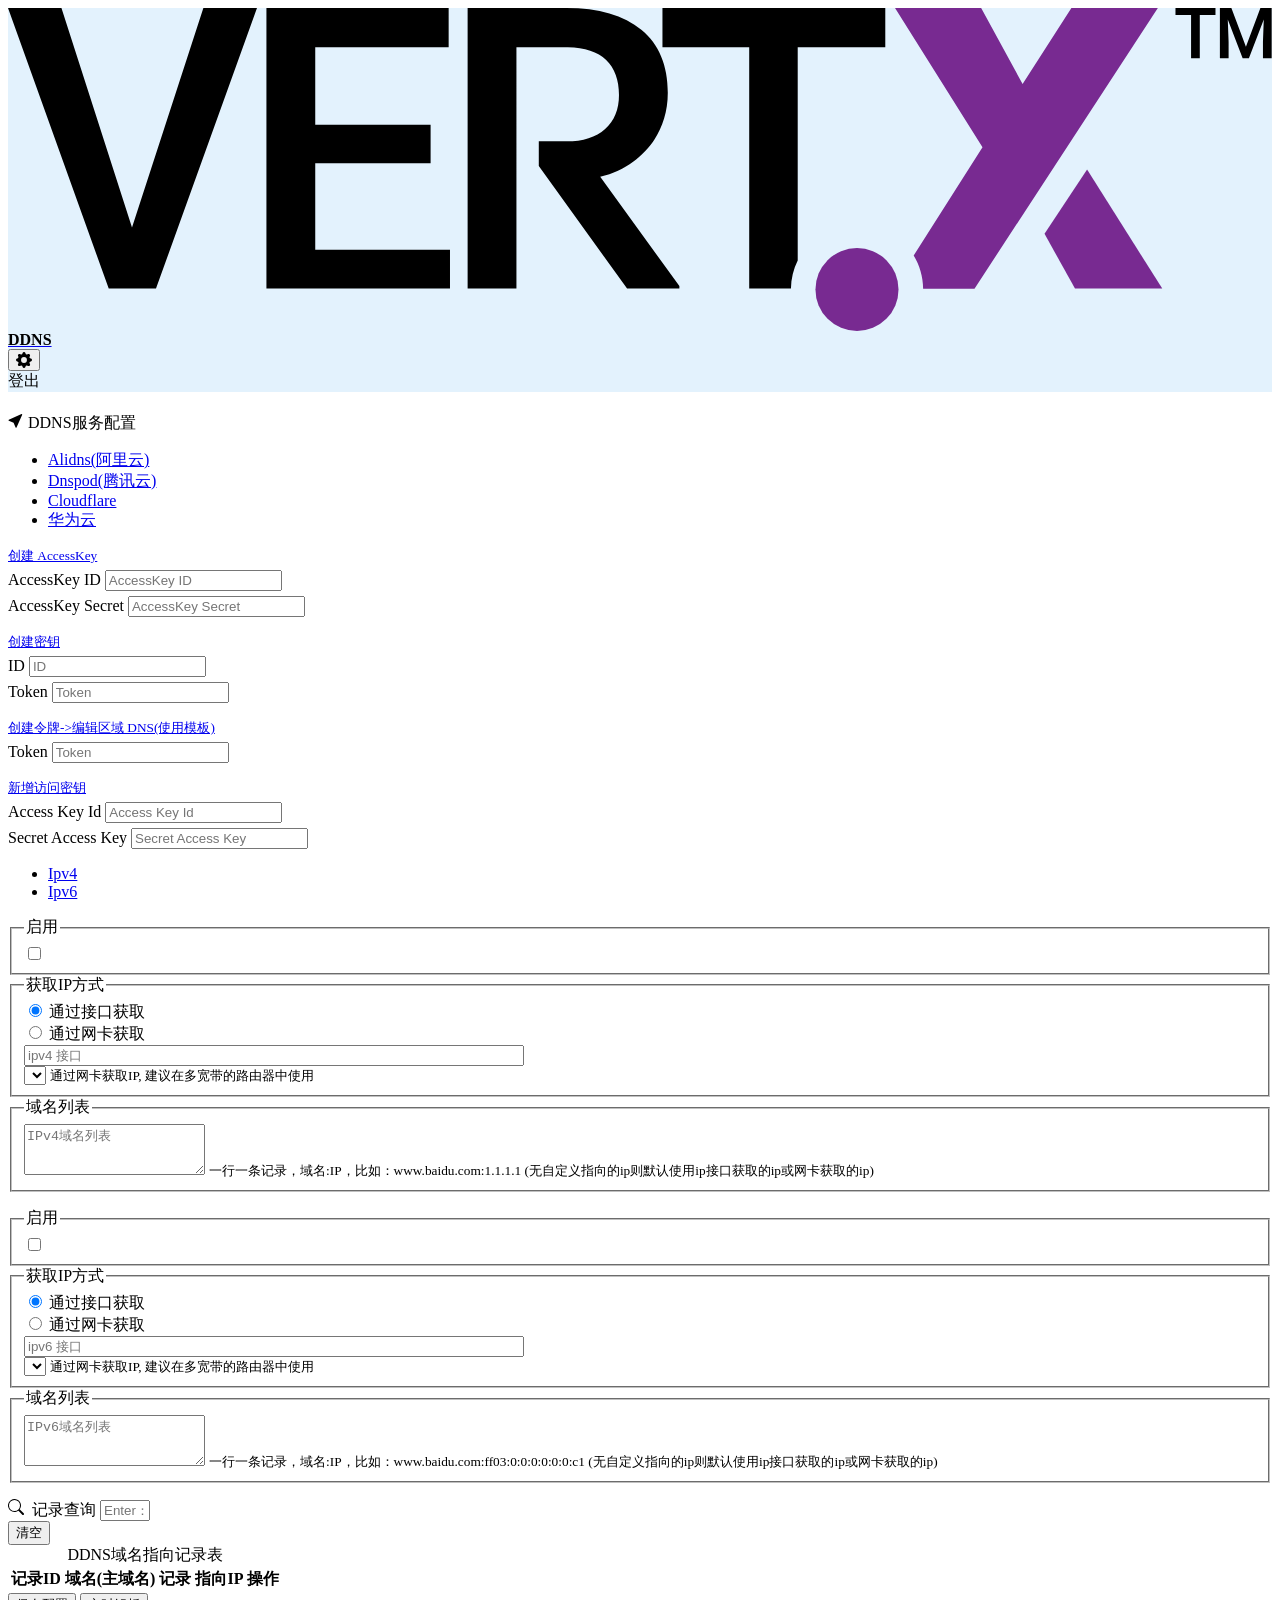
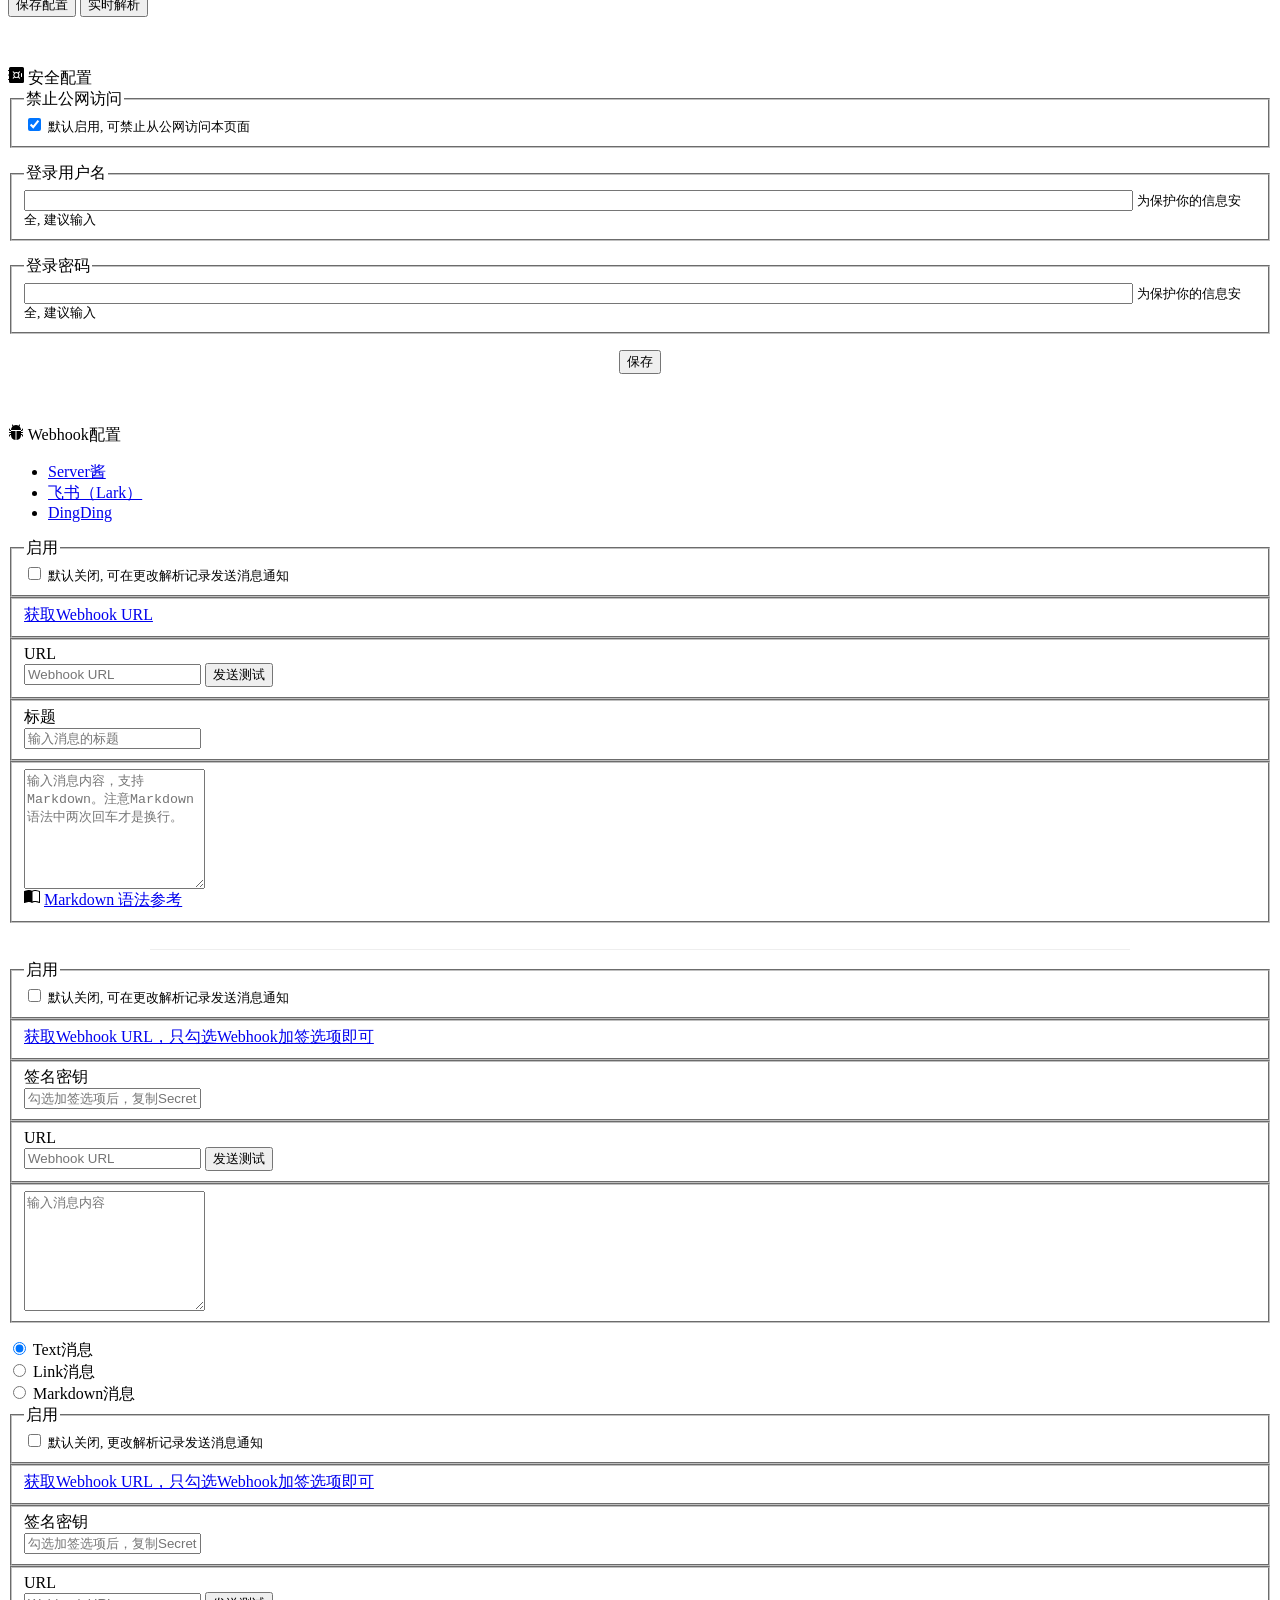
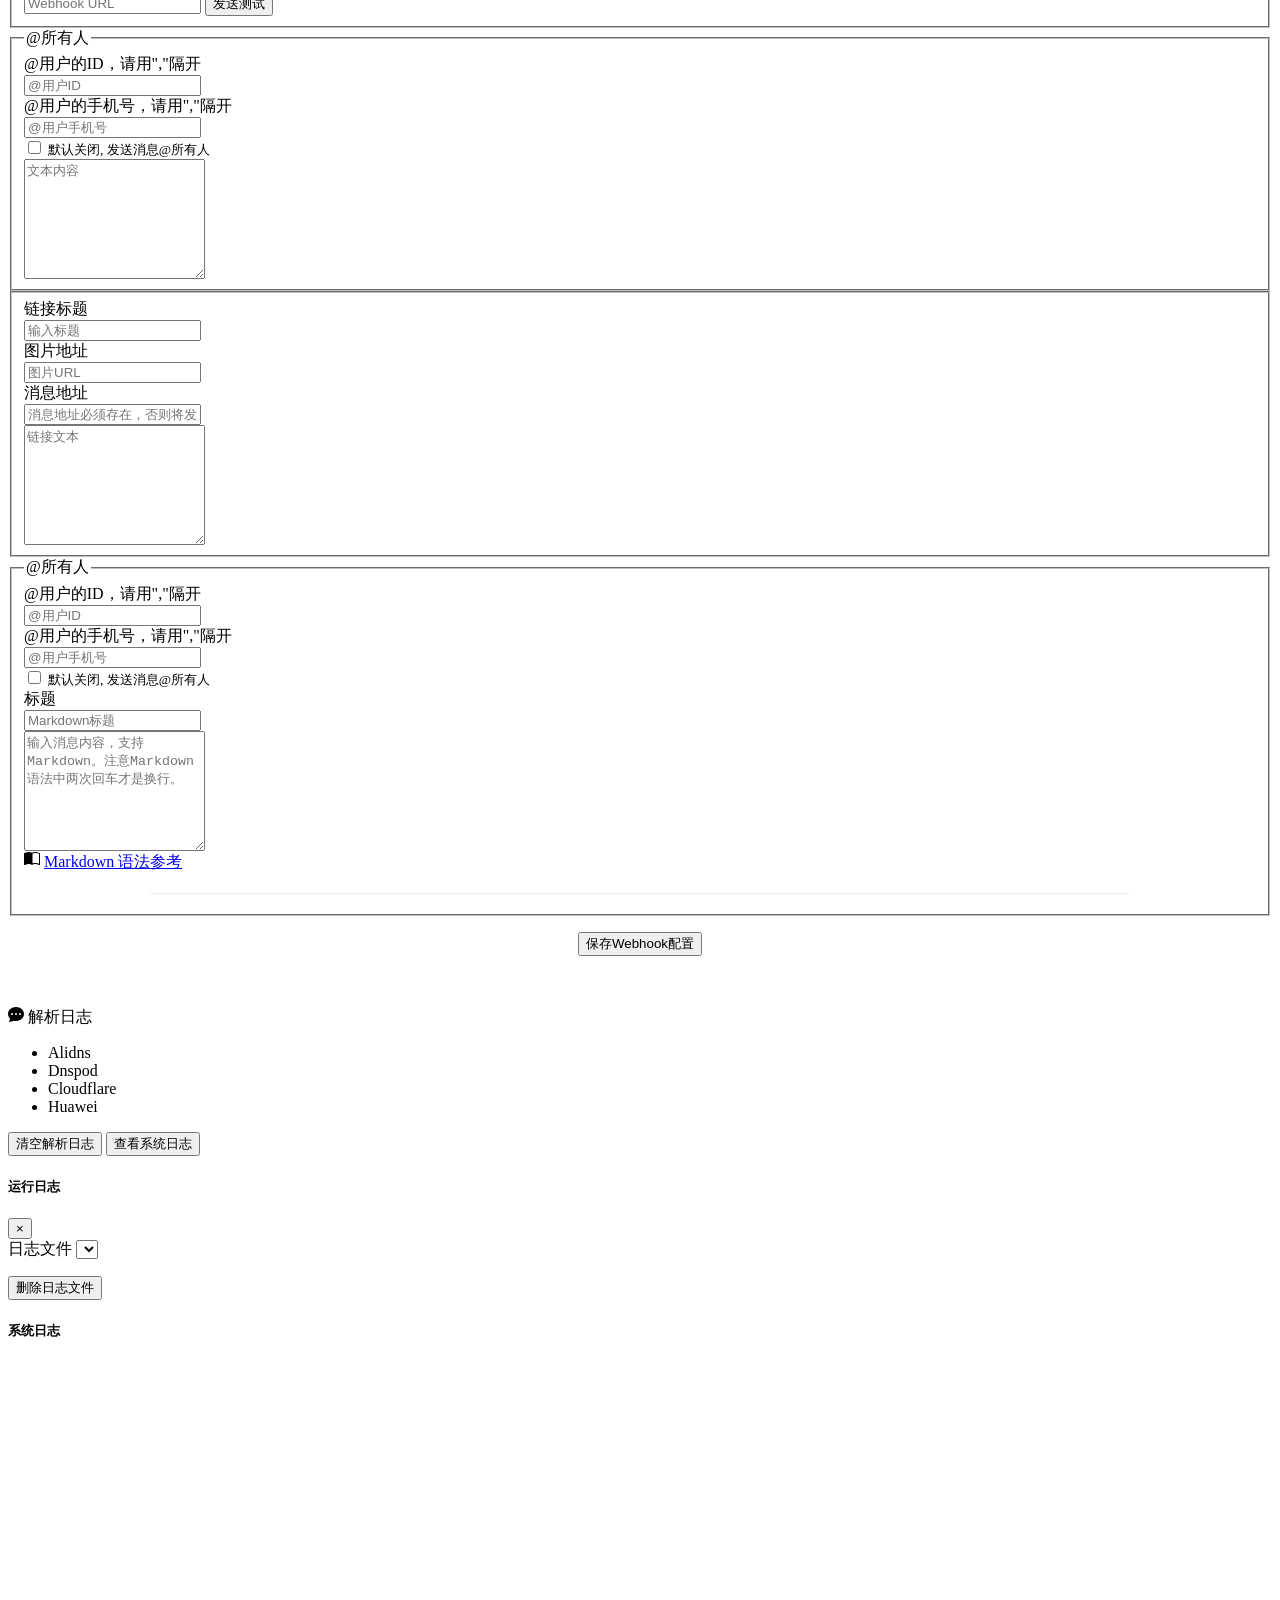
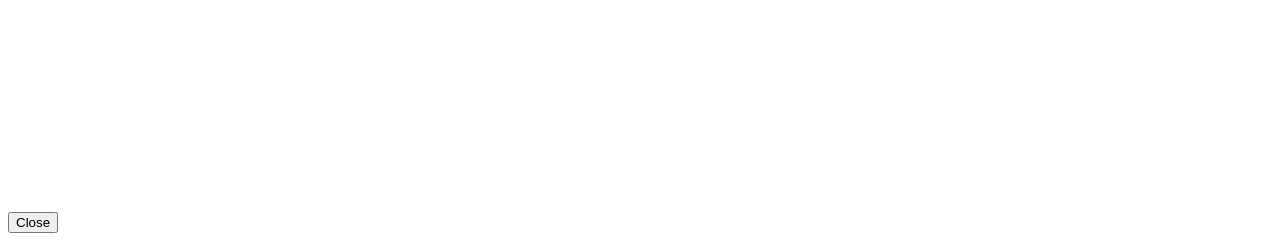
==== src/main/resources/templates/index.html @ 5e3bec90 "refactor: refactor message prompt" ====
<!--suppress ALL -->

<html lang="zh">

<head>
    <meta charset="utf-8">
    <meta name="viewport" content="width=device-width, initial-scale=1.0, maximum-scale=1.0, user-scalable=no">
    <link rel="shortcut icon"
          href="[data-uri]"
          type="image/x-icon">
    <title>VERTX-DDNS</title>

    <!--JS-->
    <script src="/js/jquery-3.0.0.slim.min.js"></script>
    <script src="/js/popper.min.js"></script>
    <!-- CSS -->
    <link href="/css/bootstrap.css" rel="stylesheet">
    <link href="/css/common.css" rel="stylesheet">
    <link href="/css/bootstrap.min.css" rel="stylesheet">
    <!-- 最新的 Bootstrap4 核心 JavaScript 文件 -->
    <script src="/js/bootstrap.js"></script>
    <!--    Axios-->
    <script src="/js/axios.min.js"></script>
    <!--    RSA-->
    <script src="/js/jsencrypt.js"></script>
    <!--    AES-->
    <script src="/js/aes.js"></script>
    <!--    SockJS-->
    <script src="/js/sockjs.min.js"></script>
    <!--    Markdown-->
    <script src="/js/showdown.min.js"></script>
    <!--    ANSI Color Log-->
    <script src="/js/ansi_up.js"></script>
    <style>
        .markdown-body {
            box-sizing: border-box;
            min-width: 0px;
            max-width: 980px;
            margin: 0 auto;
            padding: 5px;
        }

        @media (max-width: 767px) {
            .markdown-body {
                padding: 5px;
            }
            container-body {
                display: flex;
                justify-content: space-between;
                align-items: center;
                padding-right: 100px;
            }
        }
    </style>
</head>

<body>
<header>
  <div class="navbar navbar-dark bg-light shadow-sm" style="background-color: #e3f2fd;">
    <div class="container d-flex justify-content-between">
        <div>
            <a class="navbar-brand d-flex align-items-center" href="https://github.com/zf1976/vertx-ddns" target="blank">
                <img alt="Vert.x Logo" class="img-fluid" src="[data-uri]" style="" title="">
                <strong style="color: #000000">DDNS</strong>
            </a>
        </div>
        <div class="btn-group align-items-center">
            <button type="button"  class="btn btn-primary dropdown-toggle" data-toggle="dropdown" aria-expanded="false">
                <svg xmlns="http://www.w3.org/2000/svg" width="16" height="16" fill="currentColor" class="bi bi-gear-fill" viewBox="0 0 16 16">
                    <path d="M9.405 1.05c-.413-1.4-2.397-1.4-2.81 0l-.1.34a1.464 1.464 0 0 1-2.105.872l-.31-.17c-1.283-.698-2.686.705-1.987 1.987l.169.311c.446.82.023 1.841-.872 2.105l-.34.1c-1.4.413-1.4 2.397 0 2.81l.34.1a1.464 1.464 0 0 1 .872 2.105l-.17.31c-.698 1.283.705 2.686 1.987 1.987l.311-.169a1.464 1.464 0 0 1 2.105.872l.1.34c.413 1.4 2.397 1.4 2.81 0l.1-.34a1.464 1.464 0 0 1 2.105-.872l.31.17c1.283.698 2.686-.705 1.987-1.987l-.169-.311a1.464 1.464 0 0 1 .872-2.105l.34-.1c1.4-.413 1.4-2.397 0-2.81l-.34-.1a1.464 1.464 0 0 1-.872-2.105l.17-.31c.698-1.283-.705-2.686-1.987-1.987l-.311.169a1.464 1.464 0 0 1-2.105-.872l-.1-.34zM8 10.93a2.929 2.929 0 1 1 0-5.86 2.929 2.929 0 0 1 0 5.858z"/>
                </svg>
            </button>
            <div class="dropdown-menu">
                <a class="dropdown-item" onclick="logout()">登出</a>
            </div>
        </div>
    </div>
  </div>
</header>
<main role="main" style="margin-top: 20px; overflow: hidden">
    <div class="row">
      <div class="col-md-6 offset-md-3">
          <div class="card shadow-sm">
              <div class="fs-6 card-header">
                  <svg xmlns="http://www.w3.org/2000/svg" width="16" height="16" fill="currentColor" class="bi bi-cursor-fill" viewBox="0 0 16 16">
                      <path d="M14.082 2.182a.5.5 0 0 1 .103.557L8.528 15.467a.5.5 0 0 1-.917-.007L5.57 10.694.803 8.652a.5.5 0 0 1-.006-.916l12.728-5.657a.5.5 0 0 1 .556.103z"/>
                  </svg>
                  DDNS服务配置
              </div>
<!--            DNS服务商Body-->
          <div class="card-body">
            <ul class="nav nav-pills" id="DDNSul">
              <li class="nav-item" onclick="setAliyunType()">
                <a class="nav-link active" data-toggle="tab" href="#aliyun">Alidns(阿里云)</a>
              </li>
              <li class="nav-item" onclick="setDnspodType()">
                <a class="nav-link" data-toggle="tab" href="#dnspod">Dnspod(腾讯云)</a>
              </li>
              <li class="nav-item" onclick="setCloudflareType()">
                <a class="nav-link" data-toggle="tab" href="#cloudflare">Cloudflare</a>
              </li>
              <li class="nav-item" onclick="setHuaweiType()">
                <a class="nav-link" data-toggle="tab" href="#huawei">华为云</a>
              </li>
            </ul>
            <!-- DDNS服务商选项卡对应内容 -->
            <div class="tab-content" id="tab-content">
<!--              阿里云选项卡-->
              <div class="tab-pane active container" id="aliyun">
                  <form style="margin-top: 10px; ">
                      <small class="form-text text-muted" id="aliyunDns_help" style="margin-top: 5px">
                          <a href="https://ram.console.aliyun.com/manage/ak?spm=5176.12818093.nav-right.dak.488716d0mHaMgg" target="_blank">创建 AccessKey</a>
                      </small>
                      <div class="input-group mb-1" style="margin-top: 5px">
                          <span class="input-group-text" id="basic-addon1">AccessKey ID</span>
                          <input id="aliyunAccount" aria-describedby="basic-addon1" aria-label="AccessKey ID" class="form-control" placeholder="AccessKey ID" type="text">
                      </div>
                      <div class="input-group mb-1" style="margin-top: 5px">
                          <span class="input-group-text" id="basic-addon2">AccessKey Secret</span>
                          <input id="aliyunSecret" aria-describedby="basic-addon2" aria-label="AccessKey Secret" class="form-control" placeholder="AccessKey Secret" type="text">
                      </div>
                  </form>
              </div>
<!--              腾讯云选项卡-->
              <div class="tab-pane fade container" id="dnspod">
                  <form style="margin-top: 10px">
                      <small class="form-text text-muted" id="dnspod_help" style="margin-top: 5px">
                          <a href="https://console.dnspod.cn/account/token" target="_blank">创建密钥</a>
                      </small>
                      <div class="input-group mb-1" style="margin-top: 5px">
                          <span class="input-group-text" id="basic-addon3">ID</span>
                          <input id="dnspodAccount" aria-describedby="basic-addon3" aria-label="ID" class="form-control" placeholder="ID" type="text">
                      </div>
                      <div class="input-group mb-1" style="margin-top: 5px">
                          <span class="input-group-text" id="basic-addon4">Token</span>
                          <input id="dnspodSecret" aria-describedby="basic-addon4" aria-label="Token" class="form-control" placeholder="Token" type="text">
                      </div>
                  </form>
              </div>
<!--                CloudFlare选项卡-->
              <div class="tab-pane fade container" id="cloudflare">
                  <form style="margin-top: 10px">
                      <small class="form-text text-muted" id="cloudflareDns_help" style="margin-top: 5px">
                          <a href="https://dash.cloudflare.com/profile/api-tokens" target="_blank">创建令牌-&gt;编辑区域 DNS(使用模板)</a>
                      </small>
                      <div class="input-group mb-1" style="margin-top: 5px">
                          <span class="input-group-text" id="basic-addon5">Token</span>
                          <input id="cloudflareSecret" aria-describedby="basic-addon5" aria-label="Token" class="form-control" placeholder="Token" type="text">
                      </div>
                  </form>
              </div>
<!--                华为云选项卡-->
              <div class="tab-pane fade container" id="huawei">
                  <form style="margin-top: 10px">
                      <small class="form-text text-muted" id="huaweiDns_help" style="margin-top: 5px">
                          <a href="https://console.huaweicloud.com/iam/?locale=zh-cn#/mine/accessKey" target="_blank">新增访问密钥</a>
                      </small>
                      <div class="input-group mb-1" style="margin-top: 5px">
                          <span class="input-group-text" id="basic-addon6">Access Key Id</span>
                          <input id="huaweiAccount" aria-describedby="basic-addon6" aria-label="Access Key Id" class="form-control" placeholder="Access Key Id" type="text">
                      </div>
                      <div class="input-group mb-1" style="margin-top: 5px">
                          <span class="input-group-text" id="basic-addon7">Secret Access Key</span>
                          <input id="huaweiSecret" aria-describedby="basic-addon7" aria-label="Secret Access Key" class="form-control" placeholder="Secret Access Key" type="text">
                      </div>
                  </form>
              </div>
            </div>
          </div>
              <!--            IP类型Body-->
              <div class="card-body">
                  <ul class="nav nav-pills" id="IpType">
                      <li class="nav-item" onclick="setIpv4RecordType()">
                          <a class="nav-link active" data-toggle="tab" href="#ipv4">Ipv4</a>
                      </li>
                      <li class="nav-item" onclick="setIpv6RecordType()">
                          <a class="nav-link" data-toggle="tab" href="#ipv6">Ipv6</a>
                      </li>
                  </ul>
                  <!-- ip类型选项卡对应内容 -->
                  <div class="tab-content" id="ip-tab">
                      <!--              ipv4选项卡-->
                      <div class="tab-pane active container " id="ipv4">
                          <div style="margin-top: 10px">
                              <form>
                                  <fieldset class="row mb-1">
                                      <legend class="col-form-label col-sm-2 pt-0">启用</legend>
                                      <div class="col-sm-10">
                                          <div class="form-check form-check-inline">
                                              <label for="ipv4Enable"></label><input class="form-check-input" type="checkbox" id="ipv4Enable" >
                                          </div>
                                      </div>
                                  </fieldset>
                                  <fieldset class="row mb-1">
                                      <legend class="col-form-label col-sm-2 pt-0">获取IP方式</legend>
                                      <div class="col-sm-10" >
                                          <div class="form-check">
                                              <input class="form-check-input" onclick="selectIpv4ForApi()" type="radio" name="ipv4Radios" id="ipv4Radios1" value="true" checked>
                                              <label class="form-check-label" for="ipv4Radios1">
                                                  通过接口获取
                                              </label>
                                          </div>
                                          <div class="form-check">
                                              <input class="form-check-input" onclick="selectIpv4vForNetwork()" type="radio" name="ipv4Radios" id="ipv4Radios2" value="false">
                                              <label class="form-check-label" for="ipv4Radios2">
                                                  通过网卡获取
                                              </label>
                                          </div>
                                          <div class="input-group mb-0" id="ipv4ApiInputDiv">
                                              <input class="form-control" id="ipv4ApiInput" placeholder="ipv4 接口"
                                                     style="width: 500px" type="text">
                                              <small
                                                      class="form-text text-muted"
                                                      th:text="${'填写的URL需返回公网IPv4地址,如：' + common.ipApiList[0] + '，' + common.ipApiList[1] + '，' + common.ipApiList[2] + '，' + common.ipApiList[3]}">
                                              </small>
                                          </div>
                                          <div class="form-select mb-0" id="ipv4_netInterface_select">
                                              <select id="selectIpv4Value" class="form-control" name="Ipv4NetInterface">请选择网卡</select>
                                              <small id="ipv4_url_help" class="form-text text-muted">通过网卡获取IP, 建议在多宽带的路由器中使用</small>
                                          </div>
                                      </div>
                                  </fieldset>
                                  <fieldset class="row mb">
                                      <legend class="col-form-label col-sm-2 pt-0">域名列表</legend>
                                      <div class="col-sm-10" >
                                          <label for="ipv4_domains"></label>
                                          <textarea class="form-control" id="ipv4_domains" placeholder="IPv4域名列表" name="Ipv4Domains" rows="3" aria-describedby="ipv4_domains_help"></textarea>
                                          <small id="ipv4_domains_help" class="form-text text-muted">一行一条记录，域名:IP，比如：www.baidu.com:1.1.1.1 (无自定义指向的ip则默认使用ip接口获取的ip或网卡获取的ip)</small>
                                      </div>
                                  </fieldset>
                              </form>
                          </div>
                      </div>
                      <!--              ipv6选项卡-->
                      <div class="tab-pane fade container" id="ipv6">
                          <div style="margin-top: 10px">
                              <form>
                                  <fieldset class="row mb-1">
                                      <legend class="col-form-label col-sm-2 pt-0">启用</legend>
                                      <div class="col-sm-10">
                                          <div class="form-check form-check-inline">
                                              <label for="ipv6Enable"></label><input class="form-check-input" type="checkbox" id="ipv6Enable">
                                          </div>
                                      </div>
                                  </fieldset>
                                  <fieldset class="row mb-1">
                                      <legend class="col-form-label col-sm-2 pt-0">获取IP方式</legend>
                                      <div class="col-sm-10" >
                                          <div class="form-check">
                                              <input class="form-check-input" onclick="selectIpv6ForApi()" type="radio" name="ipv6Radios" id="ipv6Radios1" value="true" checked>
                                              <label class="form-check-label" for="ipv6Radios1">
                                                  通过接口获取
                                              </label>
                                          </div>
                                          <div class="form-check">
                                              <input class="form-check-input" onclick="selectIpv6ForNetwork()" type="radio" name="ipv6Radios" id="ipv6Radios2" value="false">
                                              <label class="form-check-label" for="ipv6Radios2">
                                                  通过网卡获取
                                              </label>
                                          </div>
                                          <div class="input-group mb-0" id="ipv6ApiInputDiv">
                                              <input class="form-control" id="ipv6ApiInput" placeholder="ipv6 接口"
                                                     style="width: 500px" type="text">
                                              <small
                                                      class="form-text text-muted"
                                                      th:text="${'填写的URL需返回公网IPv6地址,如：' + common.ipApiList[4] + '，' + common.ipApiList[5] + '，' + common.ipApiList[6]}">
                                              </small>
                                          </div>
                                          <div class="form-select mb-0" id="ipv6_netInterface_select">
                                              <select id="selectIpv6Value" class="form-control" name="Ipv6NetInterface">请选择网卡</select>
                                              <small id="ipv4_url_help" class="form-text text-muted">通过网卡获取IP, 建议在多宽带的路由器中使用</small>
                                          </div>
                                      </div>
                                  </fieldset>
                                  <fieldset class="row mb">
                                      <legend class="col-form-label col-sm-2 pt-0">域名列表</legend>
                                      <div class="col-sm-10" >
                                          <label for="ipv6_domains"></label>
                                          <textarea class="form-control" id="ipv6_domains" placeholder="IPv6域名列表" name="Ipv6Domains" rows="3" aria-describedby="ipv6_domains_help"></textarea>
                                          <small id="ipv6_domains_help" class="form-text text-muted">一行一条记录，域名:IP，比如：www.baidu.com:ff03:0:0:0:0:0:0:c1 (无自定义指向的ip则默认使用ip接口获取的ip或网卡获取的ip)</small>
                                      </div>
                                  </fieldset>
                              </form>
                          </div>
                      </div>
                  </div>
              </div>
<!--            域名查询Body-->
            <div class="card-body p-3 rounded">
                <div class="input-group mb-1" style="margin-top: 5px;width: auto">

                    <span class="input-group-text" id="basic-addon8">
                        <svg xmlns="http://www.w3.org/2000/svg" width="16" height="16" fill="currentColor" class="bi bi-search" viewBox="0 0 16 16">
                            <path d="M11.742 10.344a6.5 6.5 0 1 0-1.397 1.398h-.001c.03.04.062.078.098.115l3.85 3.85a1 1 0 0 0 1.415-1.414l-3.85-3.85a1.007 1.007 0 0 0-.115-.1zM12 6.5a5.5 5.5 0 1 1-11 0 5.5 5.5 0 0 1 11 0z"/>
                        </svg>
                        &nbsp;记录查询
                    </span>
                    <input aria-describedby="basic-addon8" style="width: 50px" id="inputDomain" aria-label="域名" class="form-control" onkeydown="findDnsRecords(event)" placeholder="Enter：请输入需要查询的域名" type="text">
                    <div class="input-group-append">
                        <button class="btn btn-primary submit_btn" onclick="clearTable()">清空</button>
                    </div>
                </div>
                <div class="table-responsive">
                    <table class="table table-hover" style="overflow: hidden">
                        <caption>DDNS域名指向记录表</caption>
                        <thead>
                        <tr>
                            <th>记录ID</th>
                            <th>域名(主域名)</th>
                            <th>记录</th>
                            <th>指向IP</th>
                            <th>操作</th>
                        </tr>
                        </thead>
                        <tbody id="tbMain"></tbody>
                    </table>
                </div>
            </div>
            <div class="card-footer">

                <div class="text-center">
                    <div>
                        <button class="btn btn-primary"
                                onclick="storeDDNSConfig()"
                                style="display: inline-block">
                            保存配置
                        </button>
                        <button class="btn btn-secondary"
                                data-toggle="tooltip"
                                onclick="resovleDnsRecord()"
                                style="display: inline-block"
                                title="发送请求，解析当前配置的域名记录列表"
                                type="button">
                            实时解析
                        </button>
                    </div>
                </div>
            </div>

          </div>
          <!--        Secure-->
          <div class="card shadow-sm" style="margin-top: 50px">
              <div class="fs-6 card-header">
                  <svg xmlns="http://www.w3.org/2000/svg" width="16" height="16" fill="currentColor" class="bi bi-safe-fill" viewBox="0 0 16 16">
                      <path d="M9.778 9.414A2 2 0 1 1 6.95 6.586a2 2 0 0 1 2.828 2.828z"></path>
                      <path d="M2.5 0A1.5 1.5 0 0 0 1 1.5V3H.5a.5.5 0 0 0 0 1H1v3.5H.5a.5.5 0 0 0 0 1H1V12H.5a.5.5 0 0 0 0 1H1v1.5A1.5 1.5 0 0 0 2.5 16h12a1.5 1.5 0 0 0 1.5-1.5v-13A1.5 1.5 0 0 0 14.5 0h-12zm3.036 4.464 1.09 1.09a3.003 3.003 0 0 1 3.476 0l1.09-1.09a.5.5 0 1 1 .707.708l-1.09 1.09c.74 1.037.74 2.44 0 3.476l1.09 1.09a.5.5 0 1 1-.707.708l-1.09-1.09a3.002 3.002 0 0 1-3.476 0l-1.09 1.09a.5.5 0 1 1-.708-.708l1.09-1.09a3.003 3.003 0 0 1 0-3.476l-1.09-1.09a.5.5 0 1 1 .708-.708zM14 6.5v3a.5.5 0 0 1-1 0v-3a.5.5 0 0 1 1 0z"></path>
                  </svg>
                  安全配置
              </div>
              <div class="card-body">
                <div class="p-3 rounded">
                    <form>
                        <fieldset class="row mb-1">
                            <legend class="col-form-label col-sm-2 pt-0">禁止公网访问</legend>
                            <div class="col-sm-10">
                                <div class="form-check form-check-inline">
                                    <label for="ipv4Enable"></label>
                                    <input class="form-check-input" type="checkbox" checked id="notAllowWanAccess" >
                                    <small id="ipv4_url_help" class="form-text text-muted">默认启用, 可禁止从公网访问本页面</small>
                                </div>
                            </div>
                        </fieldset>
                        <fieldset class="row mb" style="margin-top: 15px">
                            <legend class="col-form-label col-sm-2 pt-0">登录用户名</legend>
                            <div class="col-sm-10">
                                <input class="form-control" name="username" id="username" style="width: 90%" aria-describedby="Username_help">
                                <small id="Username_help" class="form-text text-muted">为保护你的信息安全, 建议输入</small>
                            </div>
                        </fieldset>
                        <fieldset class="row mb" style="margin-top: 15px">
                            <legend class="col-form-label col-sm-2 pt-0">登录密码</legend>
                            <div class="col-sm-10">
                                <input class="form-control" type="password" style="width: 90%" name="password"
                                       id="password" aria-describedby="password_help">
                                <small id="password_help" class="form-text text-muted">为保护你的信息安全, 建议输入</small>
                            </div>
                        </fieldset>
                    </form>
                </div>
              </div>
              <div class="card-footer">
                  <button class="btn btn-primary submit_btn" style="display:block;margin:0 auto"
                          onclick="storeSecureConfig()">保存
                  </button>
              </div>
          </div>
          <!--          Webhook-->
          <div class="card shadow-sm" style="margin-top: 50px; margin-bottom: 50px">
              <div class="fs-6 card-header">
                  <svg class="bi bi-bug-fill" fill="currentColor" height="16" viewBox="0 0 16 16" width="16"
                       xmlns="http://www.w3.org/2000/svg">
                      <path d="M4.978.855a.5.5 0 1 0-.956.29l.41 1.352A4.985 4.985 0 0 0 3 6h10a4.985 4.985 0 0 0-1.432-3.503l.41-1.352a.5.5 0 1 0-.956-.29l-.291.956A4.978 4.978 0 0 0 8 1a4.979 4.979 0 0 0-2.731.811l-.29-.956z"/>
                      <path d="M13 6v1H8.5v8.975A5 5 0 0 0 13 11h.5a.5.5 0 0 1 .5.5v.5a.5.5 0 1 0 1 0v-.5a1.5 1.5 0 0 0-1.5-1.5H13V9h1.5a.5.5 0 0 0 0-1H13V7h.5A1.5 1.5 0 0 0 15 5.5V5a.5.5 0 0 0-1 0v.5a.5.5 0 0 1-.5.5H13zm-5.5 9.975V7H3V6h-.5a.5.5 0 0 1-.5-.5V5a.5.5 0 0 0-1 0v.5A1.5 1.5 0 0 0 2.5 7H3v1H1.5a.5.5 0 0 0 0 1H3v1h-.5A1.5 1.5 0 0 0 1 11.5v.5a.5.5 0 1 0 1 0v-.5a.5.5 0 0 1 .5-.5H3a5 5 0 0 0 4.5 4.975z"/>
                  </svg>
                  Webhook配置
              </div>
              <div class="card-body">
                  <!--                  Webhook导航-->
                  <div>
                      <ul class="nav nav-pills mb-3" id="webhook-tab" role="tablist">
                          <li class="nav-item" onclick="selectWebhookProvider('SERVER_J')" role="presentation">
                              <a aria-controls="pills-profile" aria-selected="false" class="nav-link active"
                                 data-toggle="pill"
                                 href="#server_j" id="pills-profile-tab" role="tab">Server酱</a>
                          </li>
                          <li class="nav-item" onclick="selectWebhookProvider('LARK')" role="presentation">
                              <a aria-controls="pills-home" aria-selected="true" class="nav-link"
                                 data-toggle="pill" href="#lark" id="pills-home-tab" role="tab">飞书（Lark）</a>
                          </li>
                          <li class="nav-item" onclick="selectWebhookProvider('DING_DING')" role="presentation">
                              <a aria-controls="pills-home" aria-selected="true" class="nav-link"
                                 data-toggle="pill" href="#dingding" id="pills-home-tab" role="tab">DingDing</a>
                          </li>

                      </ul>
                      <div class="tab-content" id="pills-tabContent">
                          <!--                          server酱-->
                          <div aria-labelledby="pills-profile-tab" class="tab-pane fade show active" id="server_j" role="tabpanel">
                              <div class="p-3 rounded">
                                  <form>
                                      <fieldset class="row mb-3">
                                          <legend class="col-form-label col-sm-2 pt-0">启用</legend>
                                          <div class="col-sm-10">
                                              <div class="form-check form-check-inline">
                                                  <label for="server_j_enabled"></label>
                                                  <input class="form-check-input" type="checkbox"  id="server_j_enabled" >
                                                  <small id="ipv4_url_help" class="form-text text-muted">默认关闭, 可在更改解析记录发送消息通知 </small>
                                              </div>
                                          </div>
                                      </fieldset>
                                      <fieldset class="row mb-3">
                                          <div>
                                              <a href="https://sct.ftqq.com/sendkey" target="_blank">获取Webhook URL</a>
                                          </div>
                                      </fieldset>
                                      <fieldset class="row mb mb-3">
                                          <div class="input-group">
                                              <div class="input-group-prepend">
                                                  <span class="input-group-text">URL</span>
                                              </div>
                                              <input class="form-control" id="server_j_url" placeholder="Webhook URL"
                                                     type="text">
                                              <span class="input-group-btn">
                                                  <button class="btn btn-secondary"
                                                          onclick="sendWebhookTest('SERVER_J')"
                                                          type="button">发送测试</button>
                                          </span>
                                          </div>
                                      </fieldset>
                                      <fieldset class="row mb">
                                          <div class="input-group mb-3">
                                              <div class="input-group-prepend">
                                                  <span class="input-group-text">标题</span>
                                              </div>
                                              <input class="form-control" id="server_j_title" placeholder="输入消息的标题" type="text"
                                                     value="">
                                          </div>
                                      </fieldset>
                                      <fieldset class="row mb">
                                          <div class="input-group">
                                              <textarea class="cur form-control" id="server_j_content"
                                                placeholder="输入消息内容，支持 Markdown。注意Markdown语法中两次回车才是换行。"
                                                style="height: 120px;"></textarea>
                                          </div>
                                          <div>
                                              <svg class="bi bi-book-half" fill="currentColor" height="16" viewBox="0 0 16 16"
                                                   width="16" xmlns="http://www.w3.org/2000/svg">
                                                  <path d="M8.5 2.687c.654-.689 1.782-.886 3.112-.752 1.234.124 2.503.523 3.388.893v9.923c-.918-.35-2.107-.692-3.287-.81-1.094-.111-2.278-.039-3.213.492V2.687zM8 1.783C7.015.936 5.587.81 4.287.94c-1.514.153-3.042.672-3.994 1.105A.5.5 0 0 0 0 2.5v11a.5.5 0 0 0 .707.455c.882-.4 2.303-.881 3.68-1.02 1.409-.142 2.59.087 3.223.877a.5.5 0 0 0 .78 0c.633-.79 1.814-1.019 3.222-.877 1.378.139 2.8.62 3.681 1.02A.5.5 0 0 0 16 13.5v-11a.5.5 0 0 0-.293-.455c-.952-.433-2.48-.952-3.994-1.105C10.413.809 8.985.936 8 1.783z"/>
                                              </svg>
                                              <a href="https://commonmark.org/help/" target="_blank">Markdown 语法参考</a>
                                          </div>
                                      </fieldset>
                                  </form>
                              </div>
                              <div class="markdown-body" id="server_j_show"
                                   style="border-bottom: 1px solid #eee;margin-top: 10px; margin-bottom: 10px"></div>
                          </div>
                          <!--                          Lark-->
                          <div aria-labelledby="pills-profile-tab" class="tab-pane fade show" id="lark" role="tabpanel">
                              <div class="p-3 rounded">
                                  <form>
                                      <fieldset class="row mb-3">
                                          <legend class="col-form-label col-sm-2 pt-0">启用</legend>
                                          <div class="col-sm-10">
                                              <div class="form-check form-check-inline">
                                                  <label for="lark_enabled"></label>
                                                  <input class="form-check-input" type="checkbox" id="lark_enabled">
                                                  <small id="ipv4_url_help" class="form-text text-muted">默认关闭,
                                                      可在更改解析记录发送消息通知 </small>
                                              </div>
                                          </div>
                                      </fieldset>
                                      <fieldset class="row mb-3">
                                          <div>
                                              <a href="https://www.feishu.cn/hc/zh-CN/articles/360024984973"
                                                 target="_blank">获取Webhook URL，只勾选Webhook加签选项即可</a>
                                          </div>
                                      </fieldset>
                                      <fieldset class="row mb mb-3">
                                          <div class="input-group">
                                              <div class="input-group-prepend">
                                                  <span class="input-group-text">签名密钥</span>
                                              </div>
                                              <input class="form-control" id="lark_url_secret"
                                                     placeholder="勾选加签选项后，复制Secret"
                                                     type="text">
                                          </div>
                                      </fieldset>
                                      <fieldset class="row mb mb-3">
                                          <div class="input-group">
                                              <div class="input-group-prepend">
                                                  <span class="input-group-text">URL</span>
                                              </div>
                                              <input class="form-control" id="lark_url" placeholder="Webhook URL"
                                                     type="text">
                                              <span class="input-group-btn">
                                                  <button class="btn btn-secondary" onclick="sendWebhookTest('LARK')"
                                                          type="button">发送测试</button>
                                              </span>
                                          </div>
                                      </fieldset>
                                      <fieldset class="row mb">
                                          <div class="input-group">
                                              <textarea class="cur form-control" id="lark_content"
                                                        placeholder="输入消息内容"
                                                        style="height: 120px;"></textarea>
                                          </div>
                                      </fieldset>
                                  </form>
                              </div>
                          </div>
                          <!--                          webhook tabs-->
                          <div aria-labelledby="pills-home-tab" class="tab-pane fade" id="dingding"
                               role="tabpanel">
                              <div class="p-3 rounded">
                                  <form>
                                      <div class="mb-3">
                                          <div class="form-check form-check-inline">
                                              <input class="form-check-input" id="dingding_text_type"
                                                     name="dingding-model"
                                                     type="radio"
                                                     checked
                                                     onclick="selectDingDingMessageType('text')"
                                                     value="option1">
                                              <label class="form-check-label" for="dingding_text_type">Text消息</label>
                                          </div>
                                          <div class="form-check form-check-inline">
                                              <input class="form-check-input" id="dingding_link_type" name="dingding-model"
                                                     type="radio"
                                                     onclick="selectDingDingMessageType('link')"
                                                     value="option2">
                                              <label class="form-check-label" for="dingding_link_type">Link消息</label>
                                          </div>
                                          <div class="form-check form-check-inline">
                                              <input class="form-check-input" id="dingding_markdown_type" name="dingding-model"
                                                     onclick="selectDingDingMessageType('markdown')"
                                                     type="radio"
                                                     value="option3">
                                              <label class="form-check-label" for="dingding_markdown_type">Markdown消息</label>
                                          </div>
                                      </div>
                                      <fieldset class="row mb-3">
                                          <legend class="col-form-label col-sm-2 pt-0">启用</legend>
                                          <div class="col-sm-10">
                                              <div class="form-check form-check-inline">
                                                  <label for="dingding_enabled"></label>
                                                  <input class="form-check-input" type="checkbox" id="dingding_enabled">
                                                  <small class="form-text text-muted">默认关闭, 更改解析记录发送消息通知 </small>
                                              </div>
                                          </div>
                                      </fieldset>
                                      <fieldset class="row mb-3">
                                          <div>
                                              <a href="https://developers.dingtalk.com/document/robots/custom-robot-access"
                                                 target="_blank">获取Webhook URL，只勾选Webhook加签选项即可</a>
                                          </div>
                                      </fieldset>
                                      <fieldset class="row mb mb-3">
                                          <div class="input-group">
                                              <div class="input-group-prepend">
                                                  <span class="input-group-text">签名密钥</span>
                                              </div>
                                              <input class="form-control" id="dingding_url_secret"
                                                     placeholder="勾选加签选项后，复制Secret"
                                                     type="text">
                                          </div>
                                      </fieldset>
                                      <fieldset class="row mb mb-3">
                                          <div class="input-group">
                                              <div class="input-group-prepend">
                                                  <span class="input-group-text">URL</span>
                                              </div>
                                              <input class="form-control" id="dingding_url" placeholder="Webhook URL"
                                                     type="text">
                                              <span class="input-group-btn">
                                                  <button class="btn btn-secondary"
                                                          onclick="sendWebhookTest('DING_DING')"
                                                          type="button">发送测试</button>
                                              </span>
                                          </div>
                                      </fieldset>
                                      <fieldset class="row mb-3" id="dingding_text">
                                          <div class="input-group mb-3">
                                              <div class="input-group-prepend">
                                                  <span class="input-group-text">@用户的ID，请用","隔开</span>
                                              </div>
                                              <input class="form-control" id="dingding_text_atUserIds" placeholder="@用户ID"
                                                     type="text">
                                          </div>
                                          <div class="input-group mb-3">
                                              <div class="input-group-prepend">
                                                  <span class="input-group-text">@用户的手机号，请用","隔开</span>
                                              </div>
                                              <input class="form-control" id="dingding_text_atMobiles" placeholder="@用户手机号"
                                                     type="text">
                                          </div>
                                          <legend class="col-form-label col-sm-2 pt-0">@所有人</legend>
                                          <div class="col-sm-10">
                                              <div class="form-check form-check-inline">
                                                  <label for="dingding_enabled"></label>
                                                  <input class="form-check-input" type="checkbox"  id="dingding_text_isAtAll" >
                                                  <small class="form-text text-muted">默认关闭, 发送消息@所有人 </small>
                                              </div>
                                          </div>
                                          <div class="input-group">
                                              <textarea class="form-control" id="dingding_text_content" placeholder="文本内容"
                                                        style="height: 120px;"
                                                        type="text"></textarea>
                                          </div>
                                      </fieldset>
                                      <fieldset class="row mb-3" id="dingding_link">
                                          <div class="input-group mb-3">
                                              <div class="input-group-prepend">
                                                  <span class="input-group-text">链接标题</span>
                                              </div>
                                              <input class="form-control" id="dingding_link_title" placeholder="输入标题"
                                                     type="text">
                                          </div>
                                          <div class="input-group mb-3">
                                              <div class="input-group-prepend">
                                                  <span class="input-group-text">图片地址</span>
                                              </div>
                                              <input class="form-control" id="dingding_link_picUrl" placeholder="图片URL"
                                                     type="text">
                                          </div>
                                          <div class="input-group mb-3">
                                              <div class="input-group-prepend">
                                                  <span class="input-group-text">消息地址</span>
                                              </div>
                                              <input class="form-control" id="dingding_link_messageUrl"
                                                     placeholder="消息地址必须存在，否则将发送失败"
                                                     type="text">
                                          </div>
                                          <div class="input-group">
                                              <textarea class="form-control" id="dingding_link_text" placeholder="链接文本"
                                                        style="height: 120px;"
                                                        type="text"></textarea>
                                          </div>
                                      </fieldset>
                                      <fieldset class="row mb-3" id="dingding_markdown">
                                          <div class="input-group mb-3">
                                              <div class="input-group-prepend">
                                                  <span class="input-group-text">@用户的ID，请用","隔开</span>
                                              </div>
                                              <input class="form-control" id="dingding_markdown_atUserIds" placeholder="@用户ID"
                                                     type="text">
                                          </div>
                                          <div class="input-group mb-3">
                                              <div class="input-group-prepend">
                                                  <span class="input-group-text">@用户的手机号，请用","隔开</span>
                                              </div>
                                              <input class="form-control" id="dingding_markdown_atMobiles" placeholder="@用户手机号"
                                                     type="text">
                                          </div>
                                          <legend class="col-form-label col-sm-2 pt-0">@所有人</legend>
                                          <div class="col-sm-10">
                                              <div class="form-check form-check-inline">
                                                  <label for="dingding_enabled"></label>
                                                  <input class="form-check-input" type="checkbox"  id="dingding_markdown_isAtAll" >
                                                  <small class="form-text text-muted">默认关闭, 发送消息@所有人 </small>
                                              </div>
                                          </div>
                                          <div class="input-group mb-3">
                                              <div class="input-group-prepend">
                                                  <span class="input-group-text">标题</span>
                                              </div>
                                              <input class="form-control" id="dingding_markdown_title" placeholder="Markdown标题"
                                                     type="text">
                                          </div>
                                          <div class="input-group">
                                              <textarea class="cur form-control" id="dingding_markdown_text"
                                                        placeholder="输入消息内容，支持 Markdown。注意Markdown语法中两次回车才是换行。"
                                                        style="height: 120px;"></textarea>
                                          </div>
                                          <div>
                                              <svg class="bi bi-book-half" fill="currentColor" height="16" viewBox="0 0 16 16"
                                                   width="16" xmlns="http://www.w3.org/2000/svg">
                                                  <path d="M8.5 2.687c.654-.689 1.782-.886 3.112-.752 1.234.124 2.503.523 3.388.893v9.923c-.918-.35-2.107-.692-3.287-.81-1.094-.111-2.278-.039-3.213.492V2.687zM8 1.783C7.015.936 5.587.81 4.287.94c-1.514.153-3.042.672-3.994 1.105A.5.5 0 0 0 0 2.5v11a.5.5 0 0 0 .707.455c.882-.4 2.303-.881 3.68-1.02 1.409-.142 2.59.087 3.223.877a.5.5 0 0 0 .78 0c.633-.79 1.814-1.019 3.222-.877 1.378.139 2.8.62 3.681 1.02A.5.5 0 0 0 16 13.5v-11a.5.5 0 0 0-.293-.455c-.952-.433-2.48-.952-3.994-1.105C10.413.809 8.985.936 8 1.783z"/>
                                              </svg>
                                              <a href="https://commonmark.org/help/" target="_blank">Markdown 语法参考</a>
                                          </div>
                                          <div class="markdown-body" id="dingding_markdown_show"
                                               style="border-bottom: 1px solid #eee;margin-top: 10px; margin-bottom: 10px"></div>
                                      </fieldset>
                                  </form>
                              </div>
                          </div>
                      </div>
                  </div>

              </div>
              <div class="card-footer">
                  <button class="btn btn-primary submit_btn" onclick="storeWebhookConfig()"
                          style="display:block;margin:0 auto">
                      保存Webhook配置
                  </button>
              </div>
          </div>
      </div>
        <!--        日志-->
        <div class="col-md-3">
            <div class="card shadow-sm">
                <div class="card-header fs-6">
                    <svg xmlns="http://www.w3.org/2000/svg" width="16" height="16" fill="currentColor" class="bi bi-chat-dots-fill" viewBox="0 0 16 16">
                        <path d="M16 8c0 3.866-3.582 7-8 7a9.06 9.06 0 0 1-2.347-.306c-.584.296-1.925.864-4.181 1.234-.2.032-.352-.176-.273-.362.354-.836.674-1.95.77-2.966C.744 11.37 0 9.76 0 8c0-3.866 3.582-7 8-7s8 3.134 8 7zM5 8a1 1 0 1 0-2 0 1 1 0 0 0 2 0zm4 0a1 1 0 1 0-2 0 1 1 0 0 0 2 0zm3 1a1 1 0 1 0 0-2 1 1 0 0 0 0 2z"/>
                    </svg>
                    解析日志
                </div>
                <ul class="nav nav-tabs nav-fill" id="ddnsLogs">
                    <li class="nav-item">
                        <a class="nav-link active" data-toggle="tab" onclick="getLogs('ALIYUN')">Alidns</a>
                    </li>
                    <li class="nav-item">
                        <a class="nav-link" data-toggle="tab" onclick="getLogs('DNSPOD')">Dnspod</a>
                    </li>
                    <li class="nav-item">
                        <a class="nav-link" data-toggle="tab" onclick="getLogs('CLOUDFLARE')">Cloudflare</a>
                    </li>
                    <li class="nav-item">
                        <a class="nav-link" data-toggle="tab" onclick="getLogs('HUAWEI')">Huawei</a>
                    </li>
                </ul>
                <div class="card-body">
                    <div class="row pre-scrollable" style="max-height: 800px"/>
                    <div class="list-group" id="logs"></div>
                </div>

                <div class="text-center" style="margin-top: 15px">
                    <button class="btn btn-warning " data-placement="top" data-toggle="tooltip" onclick="clearLogs()"
                            title="清空当前选项的解析记录日志">清空解析日志
                    </button>
                    <button class="btn btn-secondary" data-target="#staticBackdrop" data-toggle="modal"
                            type="button" onclick="selectSystemLogFileList()">
                        查看系统日志
                    </button>
                </div>
                <!-- Button trigger modal -->


                <!-- System Log Modal -->
                <div aria-hidden="true" aria-labelledby="staticBackdropLabel" class="modal fade" data-backdrop="static"
                     data-keyboard="false" id="staticBackdrop" tabindex="-1">
                    <div class="modal-dialog modal-xl modal-dialog-centered modal-dialog-scrollable">
                        <div class="modal-content">
                            <div class="modal-header">
                                <h5 class="modal-title" id="staticBackdropLabel">运行日志</h5>
                                <button aria-label="Close" class="close" data-dismiss="modal" type="button">
                                    <span aria-hidden="true">&times;</span>
                                </button>
                            </div>
                            <div class="modal-body">
                                <div class="container">
                                    <div class="row">
                                        <div class="col-md-12">
                                            <form class="form-inline">
                                                <label class="my-0 mr-2" for="logFile">日志文件</label>
                                                <select class="custom-select my-1 mr-sm-2" id="logFile" onchange="searchLog()">
                                                </select>
                                                &nbsp;&nbsp;
                                            </form>
                                            <div style="margin-bottom: 20px">
                                                <button class="btn btn-warning my-1" onclick="deleteLog()">删除日志文件</button>
                                            </div>
                                        </div>
                                    </div>
                                    <div class="row">
                                        <div class="col-md-12">
                                            <div class="card">
                                                <h5 class="card-header">系统日志</h5>
                                                <div class="card-body" id="messageBox"
                                                     style="height:450px;overflow:scroll;"></div>
                                            </div>
                                        </div>
                                    </div>
                                </div>
                            </div>
                            <div class="modal-footer">
                                <button class="btn btn-primary" data-dismiss="modal" type="button">Close</button>
                            </div>
                        </div>
                    </div>
                </div>
            </div>
        </div>

    </div>
</main>
<!--ServerJ Markdown JS-->
<script>
    let converter = new showdown.Converter(),
        container_edit = document.getElementById("server_j_content"),
        container_show = document.getElementById("server_j_show");

    // 将输入框中的 markdown 语句 转换为html 输出到 预览容器中
    let translation = (function () {
        return function () {
            container_show.innerHTML = converter.makeHtml(container_edit.value);
            // 按比例调整 预览容器 的滚动条位置
            let ratio = container_edit.scrollTop / container_edit.scrollHeight;
            container_show.scrollTop = container_show.scrollHeight * ratio;
        }
    })();

    // 监听输入框输入，实时将输入内容同步的右侧 预览框
    container_edit.onkeyup = translation;

    //监听鼠标进入 输入框范围 设置状态
    container_edit.onmouseover = function () {
        container_show.classList.remove('cur');
        container_edit.classList.add('cur');
    };
    //监听鼠标离开 输入框范围 设置状态
    container_edit.onmouseleave = function () {
        container_edit.classList.remove('cur')
    };
    //监听鼠标进入 预览容器范围 设置状态
    container_show.onmouseover = function () {
        container_edit.classList.remove('cur')
        container_show.classList.add('cur');
    };
    //监听鼠标离开 预览容器范围 设置状态
    container_show.onmouseleave = function () {
        container_show.classList.remove('cur')
    };

    // 监听 输入框 内容滚动
    container_edit.addEventListener('scroll', function () {
        // 若鼠标在 输入框范围内 则 以输入框为主 同步 预览容器内容滚动条高度
        if (hasClass(container_edit, "cur")) {
            let ratio = container_edit.scrollTop / container_edit.scrollHeight;
            container_show.scrollTop = container_show.scrollHeight * ratio;
        }
    });
    // 监听 预览容器 内容滚动
    container_show.addEventListener('scroll', function () {
        // 若鼠标在 预览范围内 则 以 预览容器为主 同步 输入框内容滚动条高度
        if (hasClass(container_show, "cur")) {
            let ratio = container_show.scrollTop / container_show.scrollHeight;
            container_edit.scrollTop = container_edit.scrollHeight * ratio;
        }
    });

    // 判断 dom对象是否含有 指定 class 属性
    var hasClass = (function () {
        var div = document.createElement("div");
        if ("classList" in div && typeof div.classList.contains === "function") {
            return function (elem, className) {
                return elem.classList.contains(className);
            };
        } else {
            return function (elem, className) {
                var classes = elem.className.split(/\s+/);
                for (var i = 0; i < classes.length; i++) {
                    if (classes[i] === className) return true;
                }
                return false;
            };
        }
    })();
</script>
<!--DingDing Markdown JS-->
<script>
    let dingdingConverter = new showdown.Converter(),
        dingdingContainer_edit = document.getElementById("dingding_markdown_text"),
        dingdingContainer_show = document.getElementById("dingding_markdown_show");

    // 将输入框中的 markdown 语句 转换为html 输出到 预览容器中
    let dingdingTranslation = (function () {
        return function () {
            dingdingContainer_show.innerHTML = dingdingConverter.makeHtml(dingdingContainer_edit.value);
            // 按比例调整 预览容器 的滚动条位置
            let ratio = dingdingContainer_edit.scrollTop / dingdingContainer_edit.scrollHeight;
            dingdingContainer_show.scrollTop = dingdingContainer_show.scrollHeight * ratio;
        }
    })();

    // 监听输入框输入，实时将输入内容同步的右侧 预览框
    dingdingContainer_edit.onkeyup = dingdingTranslation;

    //监听鼠标进入 输入框范围 设置状态
    dingdingContainer_edit.onmouseover = function () {
        dingdingContainer_show.classList.remove('cur');
        dingdingContainer_edit.classList.add('cur');
    };
    //监听鼠标离开 输入框范围 设置状态
    dingdingContainer_edit.onmouseleave = function () {
        dingdingContainer_edit.classList.remove('cur')
    };
    //监听鼠标进入 预览容器范围 设置状态
    dingdingContainer_show.onmouseover = function () {
        dingdingContainer_edit.classList.remove('cur')
        dingdingContainer_show.classList.add('cur');
    };
    //监听鼠标离开 预览容器范围 设置状态
    dingdingContainer_show.onmouseleave = function () {
        dingdingContainer_show.classList.remove('cur')
    };

    // 监听 输入框 内容滚动
    dingdingContainer_edit.addEventListener('scroll', function () {
        // 若鼠标在 输入框范围内 则 以输入框为主 同步 预览容器内容滚动条高度
        if (hasClass(dingdingContainer_edit, "cur")) {
            let ratio = dingdingContainer_edit.scrollTop / dingdingContainer_edit.scrollHeight;
            dingdingContainer_show.scrollTop = dingdingContainer_show.scrollHeight * ratio;
        }
    });
    // 监听 预览容器 内容滚动
    dingdingContainer_show.addEventListener('scroll', function () {
        // 若鼠标在 预览范围内 则 以 预览容器为主 同步 输入框内容滚动条高度
        if (hasClass(dingdingContainer_show, "cur")) {
            let ratio = dingdingContainer_show.scrollTop / dingdingContainer_show.scrollHeight;
            dingdingContainer_edit.scrollTop = dingdingContainer_edit.scrollHeight * ratio;
        }
    });

    // 判断 dom对象是否含有 指定 class 属性
    var hasClass = (function () {
        var div = document.createElement("div");
        if ("classList" in div && typeof div.classList.contains === "function") {
            return function (elem, className) {
                return elem.classList.contains(className);
            };
        } else {
            return function (elem, className) {
                var classes = elem.className.split(/\s+/);
                for (var i = 0; i < classes.length; i++) {
                    if (classes[i] === className) return true;
                }
                return false;
            };
        }
    })();
</script>

<script th:inline="javascript">

    const axiosInstance = axios.create();
    axiosInstance.defaults.headers.post['Content-Type'] = 'application/json; charset=utf-8';
    // 添加请求拦截器
    axiosInstance.interceptors.request.use(function (config) {
        // 在发送请求之前做些什么
        return config;
    }, function (error) {
        // 对请求错误做些什么
        return Promise.reject(error);
    });

    // 添加响应拦截器
    axiosInstance.interceptors.response.use(function (response) {
        // 对响应数据做点什么
        return response;
    }, function (error) {
        // 对响应错误做点什么
        confirm.show(error.response.data.errMsg)
        return Promise.reject(error);
    });

    const sock = new SockJS('/api/logs');
    let selectLogType = "ALIYUN"
    window.οnbefοreunlοad = function () {
        if (event.clientX > document.body.clientWidth && event.clientY < 0 || event.altKey) {
            sock.close()
        } else {
            sock.close()
        }
    }
    // ansi color
    var ansi_up = new AnsiUp;
    // 保存的配置
    const dnsConfigList = [[${dnsConfigList}]]
    const aliyunType = "ALIYUN"
    const dnspodType = "DNSPOD"
    const cloudflareType = "CLOUDFLARE"
    const huaweiType = "HUAWEI"
    const ipv4RecordType = "A"
    const ipv6RecordType = "AAAA"
    const dingdingProviderType = "DING_DING"
    const serverJProviderType = "SERVER_J"
    const larkProviderType = "LARK"
    // 默认类型
    let selectDnsProviderType = aliyunType
    let selectDnsRecordType = ipv4RecordType
    let selectWebhookProviderType = serverJProviderType
    // 初始化调用
    selectIpv4ForApi()
    selectIpv6ForApi()
    setIpv4RecordType()
    setAliyunType()
    setSecureConfig()
    setWebhookConfig()
    initLogSockJs()
    selectDingDingMessageType('text')

    function deleteLog() {
        var logFileOptions = $('#logFile').children('option');
        console.log(logFileOptions.length)
        for (let index = 0; index < logFileOptions.length; index++) {
            var logFileOption = logFileOptions[index];
            if (logFileOption.selected) {
                axiosInstance.delete('/api/log?filename=' + logFileOption.value)
                    .then(res => {
                        selectSystemLogFileList()
                    })
            }
        }
    }

    function searchLog() {
        document.getElementById('messageBox').innerHTML = ''
        var logFileOptions = $('#logFile').children('option');
        for (let index = 0; index < logFileOptions.length; index++) {
            var logFileOption = logFileOptions[index];
            if (logFileOption.selected) {
                axiosInstance.post('/api/log?filename=' + logFileOption.value)
                    .then(res => {
                        var html = ansi_up.ansi_to_html(res.data);
                        $('#messageBox').append('<p style="white-space: pre-wrap" id="logHtml">' + html +'</p>')
                    })

            }
        }
    }

    function selectSystemLogFileList() {
        document.getElementById('logFile').innerHTML = ''
        axiosInstance.get("/api/log/list")
                    .then(res => {
                        let result = JSON.parse(res.data.data)
                        if (result) {
                            for (let i = 0; i < result.length; i++) {
                                var resultElement = result[i];
                                if (resultElement == 'app.log') {
                                    $('#logFile').append('<option selected>' + resultElement + '</option>');
                                } else {
                                    $('#logFile').append('<option>' + resultElement + '</option>');
                                }
                            }
                        }
                        searchLog()
                    })
    }

    function selectDingDingMessageType(type) {
        document.getElementById('dingding_enabled').checked =  false
        document.getElementById('dingding_url_secret').value = ""
        document.getElementById('dingding_url').value = ""
        let webhookConfig = [[${webhookConfig}]]
        let dingdingMessageList = webhookConfig.dingDingMessageList
        if (dingdingMessageList) {
            for (let i = 0; i < dingdingMessageList.length; i++) {
                let dingdingMessage = dingdingMessageList[i]
                if (dingdingMessage.msgtype == type) {
                    document.getElementById('dingding_enabled').checked = dingdingMessage.enabled? dingdingMessage.enabled : false
                    document.getElementById('dingding_url_secret').value = dingdingMessage.secret? dingdingMessage.secret : ""
                    document.getElementById('dingding_url').value = dingdingMessage.url? dingdingMessage.url : ""
                }
            }
        }
        if (type == 'text') {
            document.getElementById('dingding_text').hidden = false
            document.getElementById('dingding_link').hidden = true
            document.getElementById('dingding_markdown').hidden = true
        }

        if (type == 'link') {
            document.getElementById('dingding_text').hidden = true
            document.getElementById('dingding_link').hidden = false
            document.getElementById('dingding_markdown').hidden = true
        }

        if (type == 'markdown') {
            document.getElementById('dingding_text').hidden = true
            document.getElementById('dingding_link').hidden = true
            document.getElementById('dingding_markdown').hidden = false
        }
    }

    function setWebhookConfig() {
        let webhookConfig = [[${webhookConfig}]]
        let serverJMessage = webhookConfig.serverJMessage
        let dingdingMessageList = webhookConfig.dingDingMessageList
        let larkMessage = webhookConfig.larkMessage;

        if (larkMessage) {
            document.getElementById('lark_enabled').checked = larkMessage.enabled ? serverJMessage.enabled : false
            document.getElementById('lark_url').value = larkMessage.url ? larkMessage.url : ""
            document.getElementById('lark_url_secret').value = larkMessage.secret ? larkMessage.secret : ""
            document.getElementById('lark_content').value = larkMessage.content ? larkMessage.content.text ? larkMessage.content.text : "" : ""
        }

        if (serverJMessage) {
            document.getElementById('server_j_enabled').checked = serverJMessage.enabled ? serverJMessage.enabled : false
            document.getElementById('server_j_url').value = serverJMessage.url ? serverJMessage.url : ""
            document.getElementById('server_j_title').value = serverJMessage.title ? serverJMessage.title : ""
            document.getElementById('server_j_content').value = serverJMessage.content ? serverJMessage.content : ""
        }
        if (dingdingMessageList) {
            for (let i = 0; i < dingdingMessageList.length; i++) {
                let dingdingMessage = dingdingMessageList[i]
                if (dingdingMessage.msgtype == 'text') {
                    document.getElementById('dingding_text_isAtAll').checked = dingdingMessage.at.isAtAll? dingdingMessage.at.isAtAll.toString() : ""
                    document.getElementById('dingding_text_content').value = dingdingMessage.at.content? dingdingMessage.at.content : ""
                    document.getElementById('dingding_text_atMobiles').value = dingdingMessage.at.atMobiles? dingdingMessage.at.atMobiles.toString() : ""
                    document.getElementById('dingding_text_atUserIds').value = dingdingMessage.at.atUserIds? dingdingMessage.at.atUserIds.toString() : ""
                    document.getElementById('dingding_text_content').value = dingdingMessage.text.content? dingdingMessage.text.content : ""
                }
                if (dingdingMessage.msgtype == 'link') {
                    document.getElementById('dingding_link_title').value = dingdingMessage.link.title? dingdingMessage.link.title : ""
                    document.getElementById('dingding_link_picUrl').value = dingdingMessage.link.picUrl? dingdingMessage.link.picUrl : ""
                    document.getElementById('dingding_link_messageUrl').value = dingdingMessage.link.messageUrl? dingdingMessage.link.messageUrl : ""
                    document.getElementById('dingding_link_text').value = dingdingMessage.link.text? dingdingMessage.link.text : ""
                }
                if (dingdingMessage.msgtype == 'markdown') {
                    document.getElementById('dingding_markdown_isAtAll').checked = dingdingMessage.at.isAtAll? dingdingMessage.at.isAtAll.toString() : ""
                    document.getElementById('dingding_markdown_atMobiles').value = dingdingMessage.at.atMobiles? dingdingMessage.at.atMobiles.toString() : ""
                    document.getElementById('dingding_markdown_atUserIds').value = dingdingMessage.at.atUserIds? dingdingMessage.at.atUserIds.toString() : ""
                    document.getElementById('dingding_markdown_text').value = dingdingMessage.markdown.text? dingdingMessage.markdown.text : ""
                    document.getElementById('dingding_markdown_title').value = dingdingMessage.markdown.title? dingdingMessage.markdown.title : ""
                }
            }
        }

    }

    function storeWebhookConfig() {
        if (selectWebhookProviderType == serverJProviderType) {
            let title = document.getElementById('server_j_title').value
            let content = document.getElementById('server_j_content').value
            let url = document.getElementById('server_j_url').value
            let enabled = document.getElementById('server_j_enabled').checked
            const data = {
                "title": title,
                "content": content,
                "url": url ? encryptRSA(url) : "",
                "enabled": enabled
            }
            axiosInstance.post('/api/webhook/config?type=' + selectWebhookProviderType, data)
                .then(res => {
                    confirm.show('Webhook配置保存成功', function () {
                        window.location.reload()
                    })
                })
        }

        if (selectWebhookProviderType == larkProviderType) {
            var content = document.getElementById('lark_content').value
            var url = document.getElementById('lark_url').value
            var secret = document.getElementById('lark_url_secret').value
            var enabled = document.getElementById('lark_enabled').checked;
            const data = {
                "content": {
                    "text": content
                },
                "url": url ? encryptRSA(url) : "",
                "secret": secret ? encryptRSA(secret) : "",
                "enabled": enabled
            }

            axiosInstance.post('/api/webhook/config?type=' + selectWebhookProviderType, data)
                .then(res => {
                    confirm.show('Webhook配置保存成功', function () {
                        window.location.reload()
                    })
                })
        }

        if (selectWebhookProviderType == dingdingProviderType) {
            var linkChecked = document.getElementById('dingding_link_type').checked;
            var textChecked = document.getElementById('dingding_text_type').checked;
            var markdownChecked = document.getElementById('dingding_markdown_type').checked;
            var enabled = document.getElementById('dingding_enabled').checked
            var url = document.getElementById('dingding_url').value
            var secret = document.getElementById('dingding_url_secret').value
            if (linkChecked) {
                let data = {
                    "url": url ? encryptRSA(url) : "",
                    "secret": secret ? encryptRSA(secret) : "",
                    "enabled": enabled,
                    "link": {
                        "text": document.getElementById('dingding_link_text').value,
                        "title": document.getElementById('dingding_link_title').value,
                        "picUrl": document.getElementById('dingding_link_picUrl').value,
                        "messageUrl": document.getElementById('dingding_link_messageUrl').value
                    },
                    "msgtype": "link"
                }
                axiosInstance.post('/api/webhook/config?type=' + selectWebhookProviderType, data)
                    .then(res => {
                        confirm.show('Webhook配置保存成功', function () {
                            window.location.reload()
                        })
                    })
            }

            if (textChecked) {
                let data = {
                    "url": url ? encryptRSA(url) : "",
                    "secret": secret ? encryptRSA(secret) : "",
                    "enabled": enabled,
                    "at": {
                        "atMobiles": document.getElementById('dingding_text_atMobiles').value.split(','),
                        "atUserIds": document.getElementById('dingding_text_atUserIds').value.split(','),
                        "isAtAll": document.getElementById('dingding_text_isAtAll').checked
                    },
                    "text": {
                        "content": document.getElementById('dingding_text_content').value
                    },
                    "msgtype": "text"
                }
                axiosInstance.post('/api/webhook/config?type=' + selectWebhookProviderType, data)
                    .then(res => {
                        confirm.show('Webhook配置保存成功', function () {
                            window.location.reload()
                        })
                    })
            }

            if (markdownChecked) {
                let data = {
                    "url": url ? encryptRSA(url) : "",
                    "secret": secret ? encryptRSA(secret) : "",
                    "enabled": enabled,
                    "markdown": {
                        "title": document.getElementById('dingding_markdown_title').value,
                        "text": document.getElementById('dingding_markdown_text').value
                    },
                    "at": {
                        "atMobiles": document.getElementById('dingding_markdown_atMobiles').value.split(','),
                        "atUserIds": document.getElementById('dingding_markdown_atUserIds').value.split(','),
                        "isAtAll": document.getElementById('dingding_markdown_isAtAll').checked
                    },
                    "msgtype" : "markdown"
                }
                axiosInstance.post('/api/webhook/config?type=' + selectWebhookProviderType, data)
                    .then(res => {
                        confirm.show('Webhook配置保存成功', function () {
                            window.location.reload()
                        })
                    })
            }
        }
    }

    function selectWebhookProvider(providerType) {
        if (providerType == dingdingProviderType) {
            selectWebhookProviderType = dingdingProviderType;
        }
        if (providerType == serverJProviderType) {
            selectWebhookProviderType = serverJProviderType
        }
        if (providerType == larkProviderType) {
            selectWebhookProviderType = larkProviderType
        }
    }

    function sendWebhookTest(providerType) {
        if (providerType == serverJProviderType) {
            let title = document.getElementById('server_j_title').value
            if (title == '') {
                confirm.show("Title cannot be empty")
                return
            }
            let content = document.getElementById('server_j_content').value
            let url = document.getElementById('server_j_url').value
            let absUrl = url + "?title=" + encodeURI(title) + "&desp=" + encodeURI(content)
            axiosInstance.post("/api/webhook/test?url=" + encryptByCBC(absUrl) + "&type=" + selectWebhookProviderType)
                .then(res => {
                    confirm.show(res.data.data)
                })

        } else if (providerType == dingdingProviderType) {
            var linkChecked = document.getElementById('dingding_link_type').checked;
            var textChecked = document.getElementById('dingding_text_type').checked;
            var markdownChecked = document.getElementById('dingding_markdown_type').checked;
            var enabled = document.getElementById('dingding_enabled').checked
            var url = document.getElementById('dingding_url').value
            var secret = document.getElementById('dingding_url_secret').value
            if (linkChecked) {
                if (document.getElementById('dingding_link_messageUrl').value == "") {
                    confirm.show("The message address cannot be empty")
                    return
                }
                let data = {
                    "link": {
                        "text": document.getElementById('dingding_link_text').value,
                        "title": document.getElementById('dingding_link_title').value,
                        "picUrl": document.getElementById('dingding_link_picUrl').value,
                        "messageUrl": document.getElementById('dingding_link_messageUrl').value
                    },
                    "msgtype": "link"
                }
                axiosInstance.post('/api/webhook/test?type=' + selectWebhookProviderType + "&url=" + encryptByCBC(url) + "&secret=" + encryptByCBC(secret), data)
                    .then(res => {
                        confirm.show(res.data.data)
                    })
            }

            if (textChecked) {
                let data = {
                    "at": {
                        "atMobiles": document.getElementById('dingding_text_atMobiles').value.split(','),
                        "atUserIds": document.getElementById('dingding_text_atUserIds').value.split(','),
                        "isAtAll": document.getElementById('dingding_text_isAtAll').checked
                    },
                    "text": {
                        "content": document.getElementById('dingding_text_content').value
                    },
                    "msgtype": "text"
                }
                axiosInstance.post('/api/webhook/test?type=' + selectWebhookProviderType + "&url=" + encryptByCBC(url) + "&secret=" + encryptByCBC(secret), data)
                    .then(res => {
                        confirm.show(res.data.data)
                    })
            }

            if (markdownChecked) {
                let data = {
                    "markdown": {
                        "title": document.getElementById('dingding_markdown_title').value,
                        "text": document.getElementById('dingding_markdown_text').value
                    },
                    "at": {
                        "atMobiles": document.getElementById('dingding_markdown_atMobiles').value.split(','),
                        "atUserIds": document.getElementById('dingding_markdown_atUserIds').value.split(','),
                        "isAtAll": document.getElementById('dingding_markdown_isAtAll').checked
                    },
                    "msgtype": "markdown"
                }
                axiosInstance.post('/api/webhook/test?type=' + selectWebhookProviderType + "&url=" + encryptByCBC(url) + "&secret=" + encryptByCBC(secret), data)
                    .then(res => {
                        confirm.show(res.data.data)
                    })
            }
        } else if (providerType == larkProviderType) {
            var content = document.getElementById('lark_content').value;
            var url = document.getElementById('lark_url').value;
            var secret = document.getElementById('lark_url_secret').value;
            let data = {
                "content": {
                    "text": content
                }
            }
            axiosInstance.post("/api/webhook/test?type=" + selectWebhookProviderType + "&url=" + encryptByCBC(url) + "&secret=" + encryptByCBC(secret), data)
                .then(res => {
                    confirm.show(res.data.data)
                })
        }
    }

        /**
         * cbc模式
         * @param data
         **/
        function encryptByCBC(data) {
            let encrypted;
            var aesKey = [[${aesKey}]]
            var key = CryptoJS.enc.Utf8.parse(aesKey.key);
            var iv = CryptoJS.enc.Utf8.parse(aesKey.iv);
            if (typeof data == "string") {
                const srcs = CryptoJS.enc.Utf8.parse(data);
                encrypted = CryptoJS.AES.encrypt(srcs, key, {
                    iv: iv,
                    mode: CryptoJS.mode.CBC,
                    padding: CryptoJS.pad.Pkcs7
                });
            } else if (typeof data == "object") {
                //对象格式的转成json字符串
                const result = JSON.stringify(data);
                const srcs = CryptoJS.enc.Utf8.parse(result);
                encrypted = CryptoJS.AES.encrypt(srcs, key, {
                    iv: iv,
                    mode: CryptoJS.mode.CBC,
                    padding: CryptoJS.pad.Pkcs7
                });
            }
            return encrypted.ciphertext.toString()
        }

        // aes解密
        function decryptByCBC(data) {
            var aesKey = [[${aesKey}]]
            var key = CryptoJS.enc.Utf8.parse(aesKey.key);
            var iv = CryptoJS.enc.Utf8.parse(aesKey.iv);
            const encryptData = data
            const encryptedHexStr = CryptoJS.enc.Hex.parse(encryptData);
            const srcs = CryptoJS.enc.Base64.stringify(encryptedHexStr);
            const content = CryptoJS.AES.decrypt(srcs, key, {
                iv: iv,
                mode: CryptoJS.mode.CBC,
                padding: CryptoJS.pad.Pkcs7
            });
            const decryptedStr = content.toString(CryptoJS.enc.Utf8);
            return decryptedStr.toString();
        }

        function logout() {
            axiosInstance.post("/logout")
                .then(res => {
                    window.location.href = 'login.html';
                })
        }

        function clearLogs() {
            axiosInstance.delete("/api/dns/record/log?type=" + selectLogType)
                .then(res => {
                    confirm.show("当页日志已清除")
                    document.getElementById('logs').innerHTML = ''
                })
        }

        function setIpv4RecordType() {
            selectDnsRecordType = ipv4RecordType
        }

        function setIpv6RecordType() {
            selectDnsRecordType = ipv6RecordType
        }

        function setDnsConfig() {
            // 设置服务商Account
            let targetConfig
            if (dnsConfigList != undefined) {
                for (let i = 0; i < dnsConfigList.length; i++) {
                    let dnsConfig = dnsConfigList[i]
                    if (selectDnsProviderType == dnsConfig.dnsProviderType) {
                        targetConfig = dnsConfig
                        document.getElementById("ipv4Enable").checked = dnsConfig.ipv4Config.enable
                        document.getElementById("ipv6Enable").checked = dnsConfig.ipv6Config.enable
                        if (dnsConfig.ipv4Config.selectIpMethod) {
                            document.getElementById("ipv4Radios1").checked = true
                            document.getElementById("ipv4Radios2").checked = false
                            document.getElementById("ipv4Radios1").onclick()

                        } else {
                            document.getElementById("ipv4Radios1").checked = false
                            document.getElementById("ipv4Radios2").checked = true
                            document.getElementById("ipv4Radios2").onclick()
                        }

                        if (dnsConfig.ipv6Config.selectIpMethod) {
                            document.getElementById("ipv6Radios1").checked = true
                            document.getElementById("ipv6Radios2").checked = false
                            document.getElementById("ipv6Radios1").onclick()

                        } else {
                            document.getElementById("ipv6Radios1").checked = false
                            document.getElementById("ipv6Radios2").checked = true
                            document.getElementById("ipv6Radios2").onclick()
                        }
                        let ipv4Domain = ""
                        for (let j = 0; j < dnsConfig.ipv4Config.domainList.length; j++) {
                            ipv4Domain += dnsConfig.ipv4Config.domainList[j]
                            if ((j + 1) < dnsConfig.ipv4Config.domainList.length) {
                                ipv4Domain += "\n"
                            }
                        }
                        let ipv6Domain = ""
                        for (let j = 0; j < dnsConfig.ipv6Config.domainList.length; j++) {
                            ipv6Domain += dnsConfig.ipv6Config.domainList[j]
                            if ((j + 1) < dnsConfig.ipv6Config.domainList.length) {
                                ipv6Domain += "\n"
                            }
                        }
                        document.getElementById("ipv4ApiInput").value = dnsConfig.ipv4Config.inputIpApi
                        document.getElementById("ipv4_domains").value = ipv4Domain
                        document.getElementById("ipv6ApiInput").value = dnsConfig.ipv4Config.inputIpApi
                        document.getElementById("ipv6_domains").value = ipv6Domain
                    }
                    switch (selectDnsProviderType) {
                        case aliyunType:
                            document.getElementById("aliyunAccount").value = targetConfig ? targetConfig.id : ""
                            document.getElementById("aliyunSecret").value = targetConfig ? targetConfig.secret : ""
                            break
                        case dnspodType:
                            document.getElementById("dnspodAccount").value = targetConfig ? targetConfig.id : ""
                            document.getElementById("dnspodSecret").value = targetConfig ? targetConfig.secret : ""
                            break
                        case cloudflareType:
                            document.getElementById("cloudflareSecret").value = targetConfig ? targetConfig.secret : ""
                            break
                        case huaweiType:
                            document.getElementById("huaweiAccount").value = targetConfig ? targetConfig.id : ""
                            document.getElementById("huaweiSecret").value = targetConfig ? targetConfig.secret : ""
                            break
                        default:
                    }
                }
            }
        }

        function storeSecureConfig() {
            var notAllowWanAccess = document.getElementById("notAllowWanAccess").checked
            var username = document.getElementById("username").value
            var password = document.getElementById("password").value
            if (username == undefined || username == "") {
                confirm.show("username cannot been empty!")
                return
            }
            if (password == undefined || password == "") {
                confirm.show("password cannot been empty!")
                return
            }
            let secureConfig = {
                "notAllowWanAccess": notAllowWanAccess,
                "username": encryptRSA(username),
                "password": passwordIsHide(password) ? password : encryptRSA(password)
            }
            axiosInstance.post("/api/store/secure/config", secureConfig)
                .then(res => {
                    confirm.show("Saved successfully, you need to log in again!", function () {
                        location.reload()
                    })
                })
        }

        function passwordIsHide(password) {
            let secureConfig = [[${secureConfig}]]
            if (secureConfig == null || secureConfig == undefined) {
                return false
            }
            return secureConfig.password == password
        }

        function resovleDnsRecord() {
            axiosInstance.post("/api/dns/record/resolve")
                .then(res => {
                    confirm.show("请求已经发送，请查看日志观察结果")
                })
        }

        function storeDDNSConfig() {
            let ipv4Address
            let ipv6Address
            // 从Api获取Ipv4
            if (document.getElementsByName("ipv4Radios")[0].checked) {
                ipv4Address = document.getElementById("ipv4ApiInput").value
            } else {
                ipv4Address = document.getElementById("selectIpv4Value") ? document.getElementById("selectIpv4Value").value : null
            }

            // 从Api获取Ipv6
            if (document.getElementsByName("ipv6Radios")[0].checked) {
                ipv6Address = document.getElementById("ipv6ApiInput").value
            } else {
                ipv6Address = document.getElementById("selectIpv6Value") ? document.getElementById("selectIpv6Value").value : null
            }

            let ipv4Config = {
                "enable": document.getElementById("ipv4Enable").checked,
                "selectIpMethod": document.getElementsByName("ipv4Radios")[0].checked, // 第一个选择表示使用API获取ip 值为true
                "inputIpApi": document.getElementById("ipv4ApiInput").value,
                "networkIp": ipv4Address ? ipv4Address.substring(ipv4Address.indexOf('(') + 1, ipv4Address.lastIndexOf(')')) : null,
                "domainList": document.getElementById("ipv4_domains").value.split('\n')
            }

            let ipv6Config = {
                "enable": document.getElementById("ipv6Enable").checked,
                "selectIpMethod": document.getElementsByName("ipv6Radios")[0].checked, // 第一个选择表示使用API获取ip 值为true
                "inputIpApi": document.getElementById("ipv6ApiInput").value,
                "networkIp": ipv6Address ? ipv6Address.substring(ipv6Address.indexOf('(') + 1, ipv6Address.lastIndexOf(')')) : null,
                "domainList": document.getElementById("ipv6_domains").value.split('\n')
            }

            let id
            let secret
            switch (selectDnsProviderType) {
                case aliyunType:
                    id = document.getElementById("aliyunAccount").value;
                    secret = document.getElementById("aliyunSecret").value;

                    break
                case dnspodType:
                    id = document.getElementById("dnspodAccount").value
                    secret = document.getElementById("dnspodSecret").value
                    break
                case huaweiType:
                    id = document.getElementById("huaweiAccount").value
                    secret = document.getElementById("huaweiSecret").value
                    break
                case cloudflareType:
                    secret = document.getElementById("cloudflareSecret").value
                    break
            }
            let data = {
                "id": id ? (idIsHide(id, selectDnsProviderType) ? id : encryptRSA(id)) : encryptRSA(""),
                "secret": secret ? (secretIsHide(secret, selectDnsProviderType) ? secret : encryptRSA(secret)) : encryptRSA(""),
                "dnsProviderType": selectDnsProviderType,
                "ipv4Config": ipv4Config,
                "ipv6Config": ipv6Config
            }
            axiosInstance.post("/api/store/dns/config", data)
                .then(res => {
                    confirm.show("Successfully saved!", function () {
                        window.location.reload()
                    })
                })
        }

        function findDnsRecords(e) {
            let evt = window.event || e;
            if (evt.keyCode === 13) {
                let inputDomain = document.getElementById("inputDomain");
                if (inputDomain.value !== "") {
                    //回车事件
                    let param = "dnsProviderType=" + selectDnsProviderType + "&domain=" + inputDomain.value + "&dnsRecordType=" + selectDnsRecordType
                    findDnsRecordsRequest(param)
                } else {
                    confirm.show("输入域名不能为空")
                }
            }
        }

        function clearTable() {
            $("#inputDomain").val("")
            $("#tbMain").empty()
        }

        function encryptRSA(txt) {
            const publicKey = [[${rsaPublicKey}]]
            const encrypt = new JSEncrypt()
            // 设置公钥
            encrypt.setPublicKey(publicKey)
            // 对需要加密的数据进行加密
            return encrypt.encrypt(txt)
        }

        function selectIpv4ForApi() {
            document.getElementById("ipv4_netInterface_select").hidden = true
            document.getElementById("ipv4ApiInputDiv").hidden = false
        }

        function selectIpv4vForNetwork() {
            document.getElementById("ipv4_netInterface_select").hidden = false
            document.getElementById("ipv4ApiInputDiv").hidden = true
            var selectIpv4List = document.getElementById("selectIpv4Value");
            let networkIpv4List = [[${ipv4}]]
            if (networkIpv4List.length !== 0) {
                document.getElementById("selectIpv4Value").options.length = 0
                for (let i = 0; i < networkIpv4List.length; i++) {
                    let selected
                    for (let j = 0; j < dnsConfigList.length; j++) {
                        if (dnsConfigList[j].dnsProviderType == selectDnsProviderType) {
                            selected = dnsConfigList[j].ipv4Config.networkIp
                        }
                    }
                    if (selected == networkIpv4List[i].substring(networkIpv4List[i].indexOf('(') + 1, networkIpv4List[i].lastIndexOf(')'))) {
                        $("#selectIpv4Value").append("<option selected value=" + networkIpv4List[i] + ">" + networkIpv4List[i] + "</option>")
                    } else {
                        $("#selectIpv4Value").append("<option value=" + networkIpv4List[i] + ">" + networkIpv4List[i] + "</option>")
                    }
                }
            } else {
                $("#ipv4_netInterface_select").html("<span style='color: red'>没有找到可用的网卡</span>")
            }
        }

        function selectIpv6ForApi() {
            document.getElementById("ipv6_netInterface_select").hidden = true
            document.getElementById("ipv6ApiInputDiv").hidden = false
        }

        function selectIpv6ForNetwork(value) {
            document.getElementById("ipv6_netInterface_select").hidden = false
            document.getElementById("ipv6ApiInputDiv").hidden = true
            var selectIpv6List = document.getElementById("selectIpv6Value");
            let networkIpv6List = [[${ipv6}]]
            if (networkIpv6List.length !== 0) {
                document.getElementById("selectIpv6Value").options.length = 0
                for (let i = 0; i < networkIpv6List.length; i++) {
                    let selected
                    for (let j = 0; j < dnsConfigList.length; j++) {
                        if (dnsConfigList[j].dnsProviderType == selectDnsProviderType) {
                            selected = dnsConfigList[j].ipv6Config.networkIp
                        }
                    }
                    if (selected == networkIpv6List[i].substring(networkIpv6List[i].indexOf('(') + 1, networkIpv6List[i].lastIndexOf(')'))) {
                        $("#selectIpv4Value").append("<option selected value=" + networkIpv6List[i] + ">" + networkIpv6List[i] + "</option>")
                    } else {
                        $("#selectIpv6Value").append("<option value=" + networkIpv6List[i] + ">" + networkIpv6List[i] + "</option>")
                    }
                }
            } else {
                $("#ipv6_netInterface_select").html("<span style='color: red'>没有找到可用的网卡</span>")
            }
        }

        function findDnsRecordsRequest(param) {
            if (param !== undefined && param !== "") {
                axiosInstance.post('/api/dns/record/list?' + param)
                    .then(function (response) {
                        setTable(response.data.data)
                    })
            }
        }

        function setTable(data) {
            $("#tbMain").empty()
            const tbody = document.getElementById('tbMain')
            if (data instanceof Array) {
                for (let i = 0; i < data.length; i++) { //遍历一下json数据
                    const trow = getDataRow(data[i]) //定义一个方法,返回tr数据
                    tbody.appendChild(trow);
                }
            } else {
                confirm.show("No record")
            }
        }

        function getDataRow(h) {
            //创建行
            const row = document.createElement('tr')

            //创建第零列记录ID
            let recordIdCell = document.createElement('td')
            recordIdCell.innerHTML = h.id
            row.appendChild(recordIdCell)

            //创建第一列域名
            const domainNameCell = document.createElement('td')
            domainNameCell.innerHTML = h.domain
            row.appendChild(domainNameCell)

            //创建第二列记录
            let rrCell = document.createElement('td')
            rrCell.innerHTML = h.rr
            row.appendChild(rrCell)

            //创建第三列指向IP
            let ipCell = document.createElement('td')
            ipCell.innerHTML = h.value
            row.appendChild(ipCell)

            //到这里，json中的数据已经添加到表格中，下面为每行末尾添加删除按钮
            const delCell = document.createElement('td')//创建第四列，操作列
            row.appendChild(delCell)
            const btnDel = document.createElement('input')
            btnDel.setAttribute('type', 'button')
            btnDel.setAttribute('value', '删除')
            btnDel.setAttribute('class', 'btn btn-outline-danger')

            //删除操作
            btnDel.onclick = function () {
                let tr = this.parentNode.parentNode;
                let id = tr.childNodes[0].innerHTML
                let domain = tr.childNodes[1].innerHTML
                const TR = tr
                axiosInstance.delete("/api/dns/record?recordId=" + id + "&domain=" + domain + "&dnsProviderType=" + selectDnsProviderType)
                    .then(res => {
                        if (res.data.data == true) {
                            confirm.show("successfully deleted")
                            document.getElementById("tbMain").removeChild(TR)
                        } else {
                            confirm.show("failed to delete")
                        }
                    })
            }
            //把删除按钮加入td，别忘了
            delCell.appendChild(btnDel);
            //返回tr数据
            return row;
        }

        function setSecureConfig() {
            let secureConfig = [[${secureConfig}]]
            document.getElementById("notAllowWanAccess").checked = secureConfig ? secureConfig.notAllowWanAccess : true
            document.getElementById("username").value = secureConfig ? secureConfig.username : ""
            document.getElementById("password").value = secureConfig ? secureConfig.password : ""
        }

        function setAliyunType() {
            selectDnsProviderType = aliyunType;
            document.getElementById("aliyunAccount").value = ""
            document.getElementById("aliyunSecret").value = ""
            clearForm()
            setDnsConfig()
        }

        function setDnspodType() {
            selectDnsProviderType = dnspodType
            document.getElementById("dnspodAccount").value = ""
            document.getElementById("dnspodSecret").value = ""
            clearForm()
            setDnsConfig()
        }

        function setCloudflareType() {
            selectDnsProviderType = cloudflareType
            document.getElementById("cloudflareSecret").value = ""
            clearForm()
            setDnsConfig()
        }

        function setHuaweiType() {
            selectDnsProviderType = huaweiType
            document.getElementById("huaweiAccount").value = ""
            document.getElementById("huaweiSecret").value = ""
            clearForm()
            setDnsConfig()
        }

        function clearForm() {
            document.getElementById("ipv4Enable").value = false
            document.getElementById("ipv6Enable").value = false
            document.getElementById("ipv6Radios1").checked = true
            document.getElementById("ipv6Radios2").checked = false
            document.getElementById("ipv4Radios1").checked = true
            document.getElementById("ipv4Radios2").checked = false
            document.getElementById("ipv4ApiInput").value = ""
            document.getElementById("ipv4_domains").value = ""
            document.getElementById("ipv6ApiInput").value = ""
            document.getElementById("ipv6_domains").value = ""
            this.clearTable()
        }

        function isHide(str, provider) {
            for (let i = 0; i < dnsConfigList.length; i++) {
                var config = dnsConfigList[i];
                if (config.dnsProviderType == provider) {
                    console.log(config)
                    return true
                }
            }
            return false
        }

        function idIsHide(id, provider) {
            for (let i = 0; i < dnsConfigList.length; i++) {
                var config = dnsConfigList[i];
                if (config.dnsProviderType == provider) {
                    return config.id == id;
                }
            }
            return false
        }

        function secretIsHide(secret, provider) {
            for (let i = 0; i < dnsConfigList.length; i++) {
                var config = dnsConfigList[i];
                if (config.dnsProviderType == provider) {
                    return config.secret == secret;
                }
            }
            return false
        }

        /**
         * 确认框
         */
        const confirm = {
            /**
             * 显示提示框
             * @param message
             */
            show: function (message, callback) {
                const html = `<form class="modal fade" id="confirmModal" tabindex="-1" role="dialog" aria-hidden="true" data-backdrop="static">
                     <div class="modal-dialog modal-sm">
                        <div class="modal-content">
                     <div class="modal-body">${message}</div>
                        <div class="modal-footer" align="center">
                        <button type="submit" class="btn btn-primary" style="display:block;margin:0 auto" data-dismiss="modal">确定</button>
                     </div>
                     </div>
                     </div>
                     </form>`;
                $(document.body).append(html);
                $('#confirmModal').modal('show').on('hide.bs.modal', function () {
                    if (typeof callback === 'function') {
                        $(this).remove();
                        callback();
                    } else {
                        $(this).remove();
                    }
                })
            },
            /**
             * 移除提示框
             */
            remove: function () {
                $('#confirmModal').modal('hide');
            }
        };

        function initLogSockJs() {
            var container = $('#logs')
            sock.onmessage = function (res) {
                var json = JSON.parse(res.data);
                if (json instanceof Array) {
                    for (let i = 0; i < json.length; i++) {
                        let data = json[i]
                        let status = data.logStatus
                        let content = data.content
                        let timestamp = data.timestamp
                        let html = '<a  class="list-group-item list-group-item-action">'
                            + '<div class="d-flex w-100 justify-content-between">'
                            + '<h6 class="mb-1">' + '状态：' + status + '</h6>'
                            + '<small>' + getDate(timestamp) + '</small>'
                            + '</div>'
                            + '<p class="mb-1">' + content + '</p>'
                            + '</a>'
                        container.append(html)
                    }
                } else {
                    let content = json.content
                    let status = json.logStatus
                    let timestamp = json.timestamp
                    let html = '<a  class="list-group-item list-group-item-action">'
                        + '<div class="d-flex w-100 justify-content-between">'
                        + '<h6 class="mb-1">' + '状态：' + status + '</h6>'
                        + '<small>' + getDate(timestamp) + '</small>'
                        + '</div>'
                        + '<p class="mb-1">' + content + '</p>'
                        + '</a>'
                    container.append(html)
                }
            };

            sock.onclose = function () {
                sock.close()
            };
            sock.onopen = function () {
                sock.send('ALIYUN');
            };
        }


        function getLogs(providerType) {
            document.getElementById("logs").innerHTML = ''
            selectLogType = providerType
            sock.send(providerType)
        }


        function getDate(timestamp) {
            var date = new Date(timestamp);
            var year = date.getFullYear(),
                month = date.getMonth() + 1,//月份是从0开始的
                day = date.getDate(),
                hour = date.getHours(),
                min = date.getMinutes(),
                sec = date.getSeconds();
            var newTime = year + '-' +
                month + '-' +
                day + ' ' +
                hour + ':' +
                min + ':' +
                sec;
            return newTime;
        }

</script>
</body>
</html>
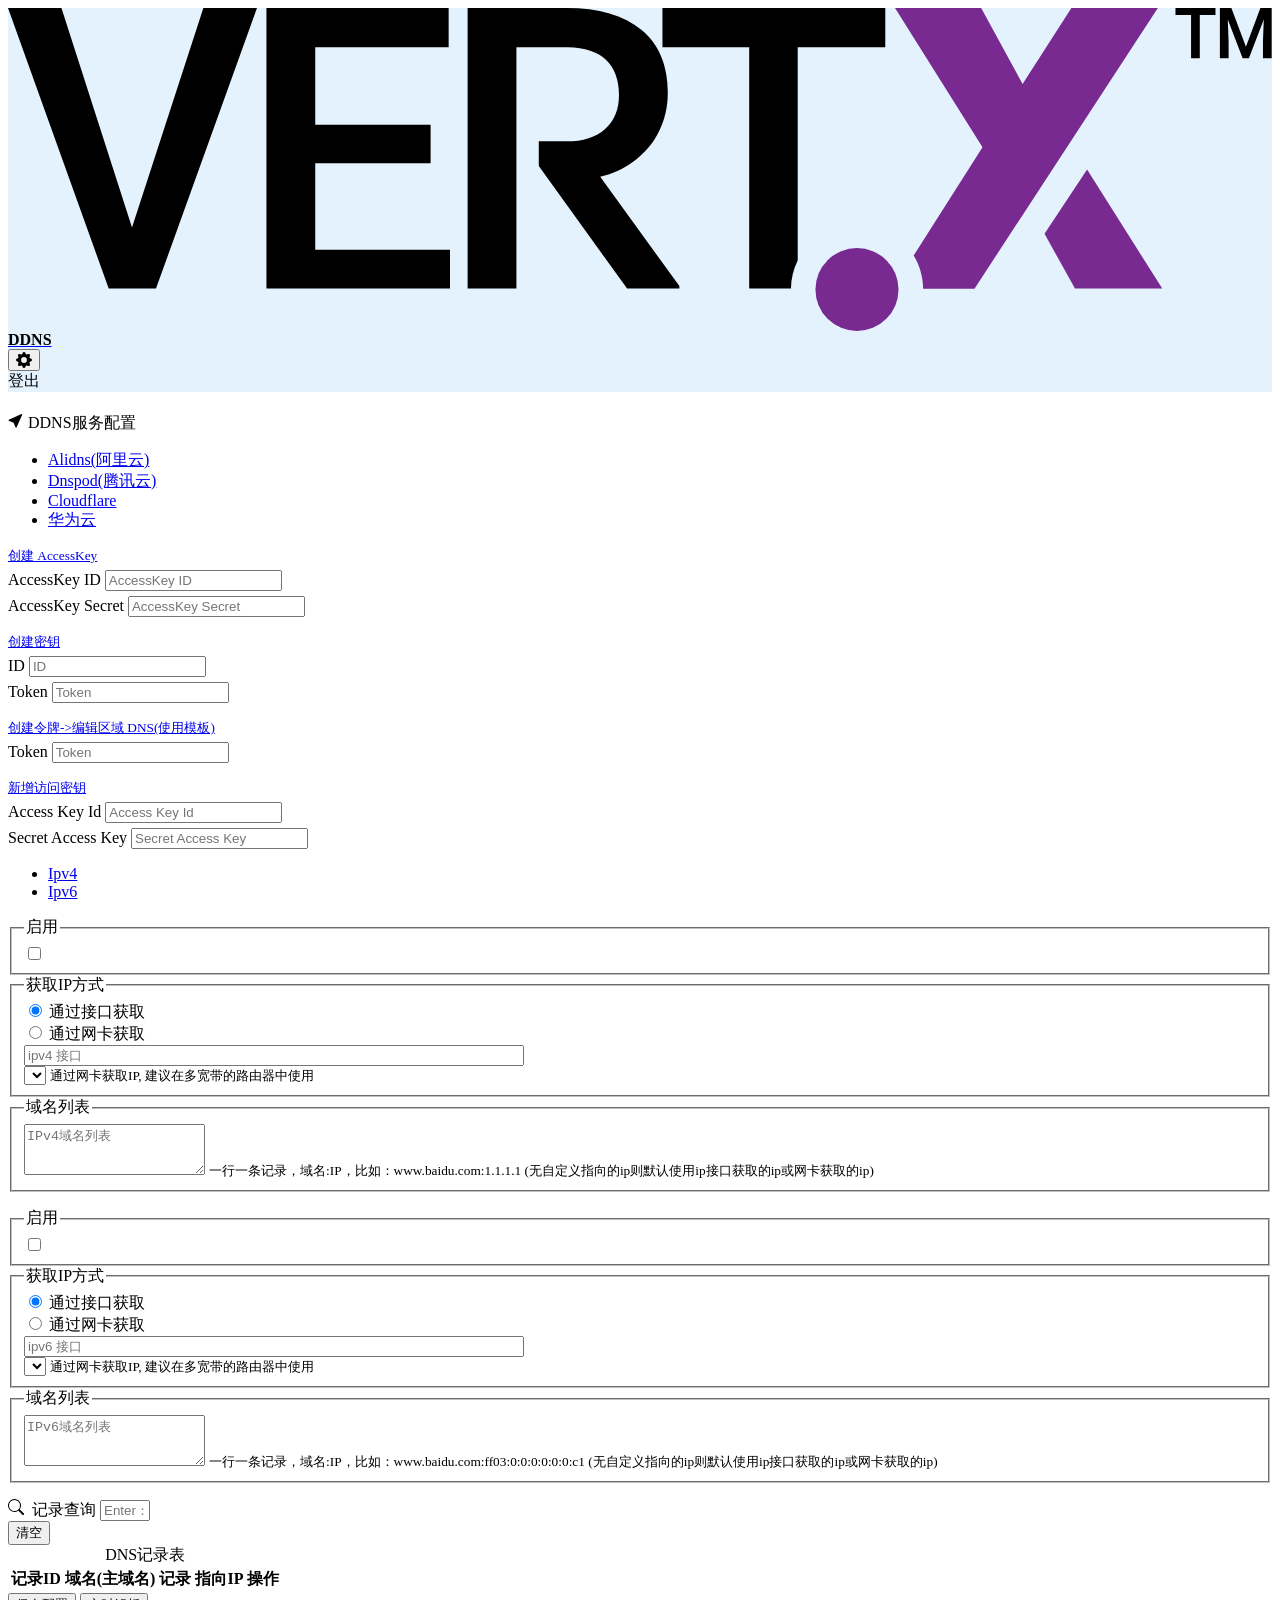
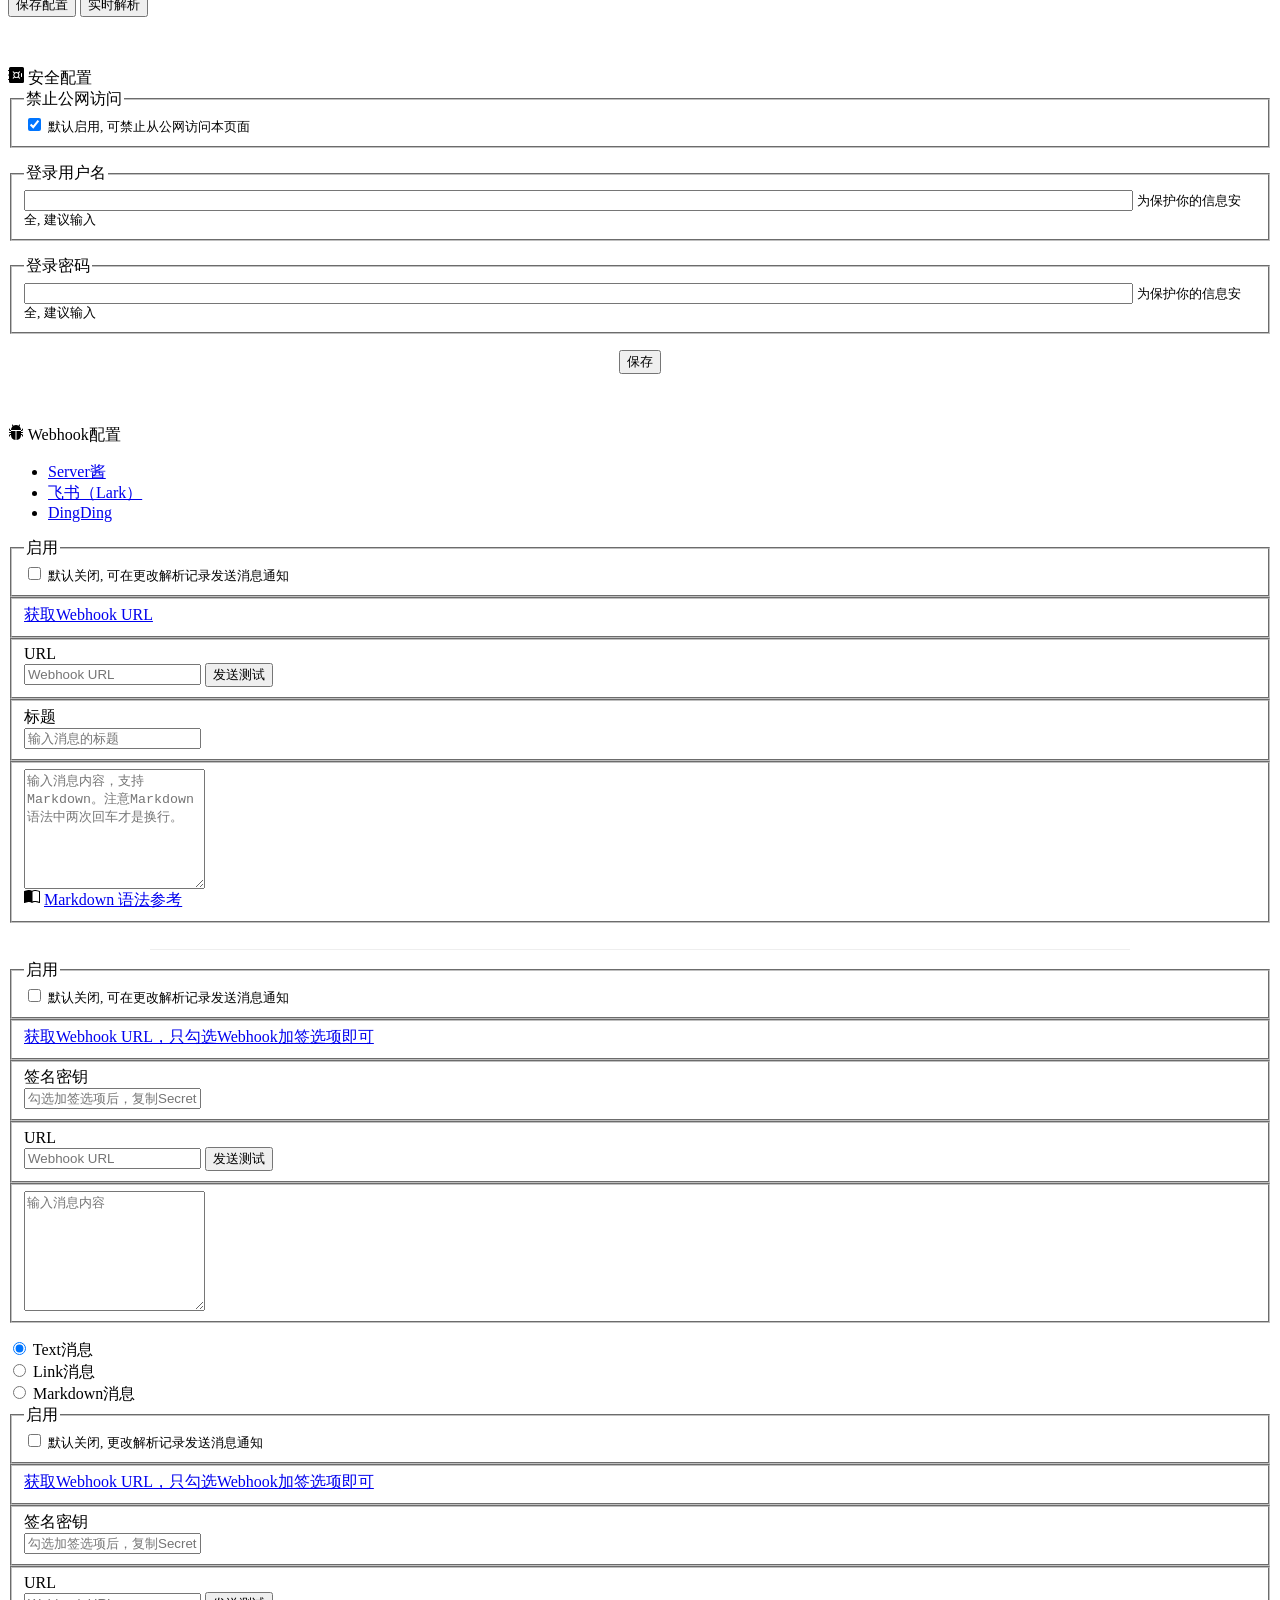
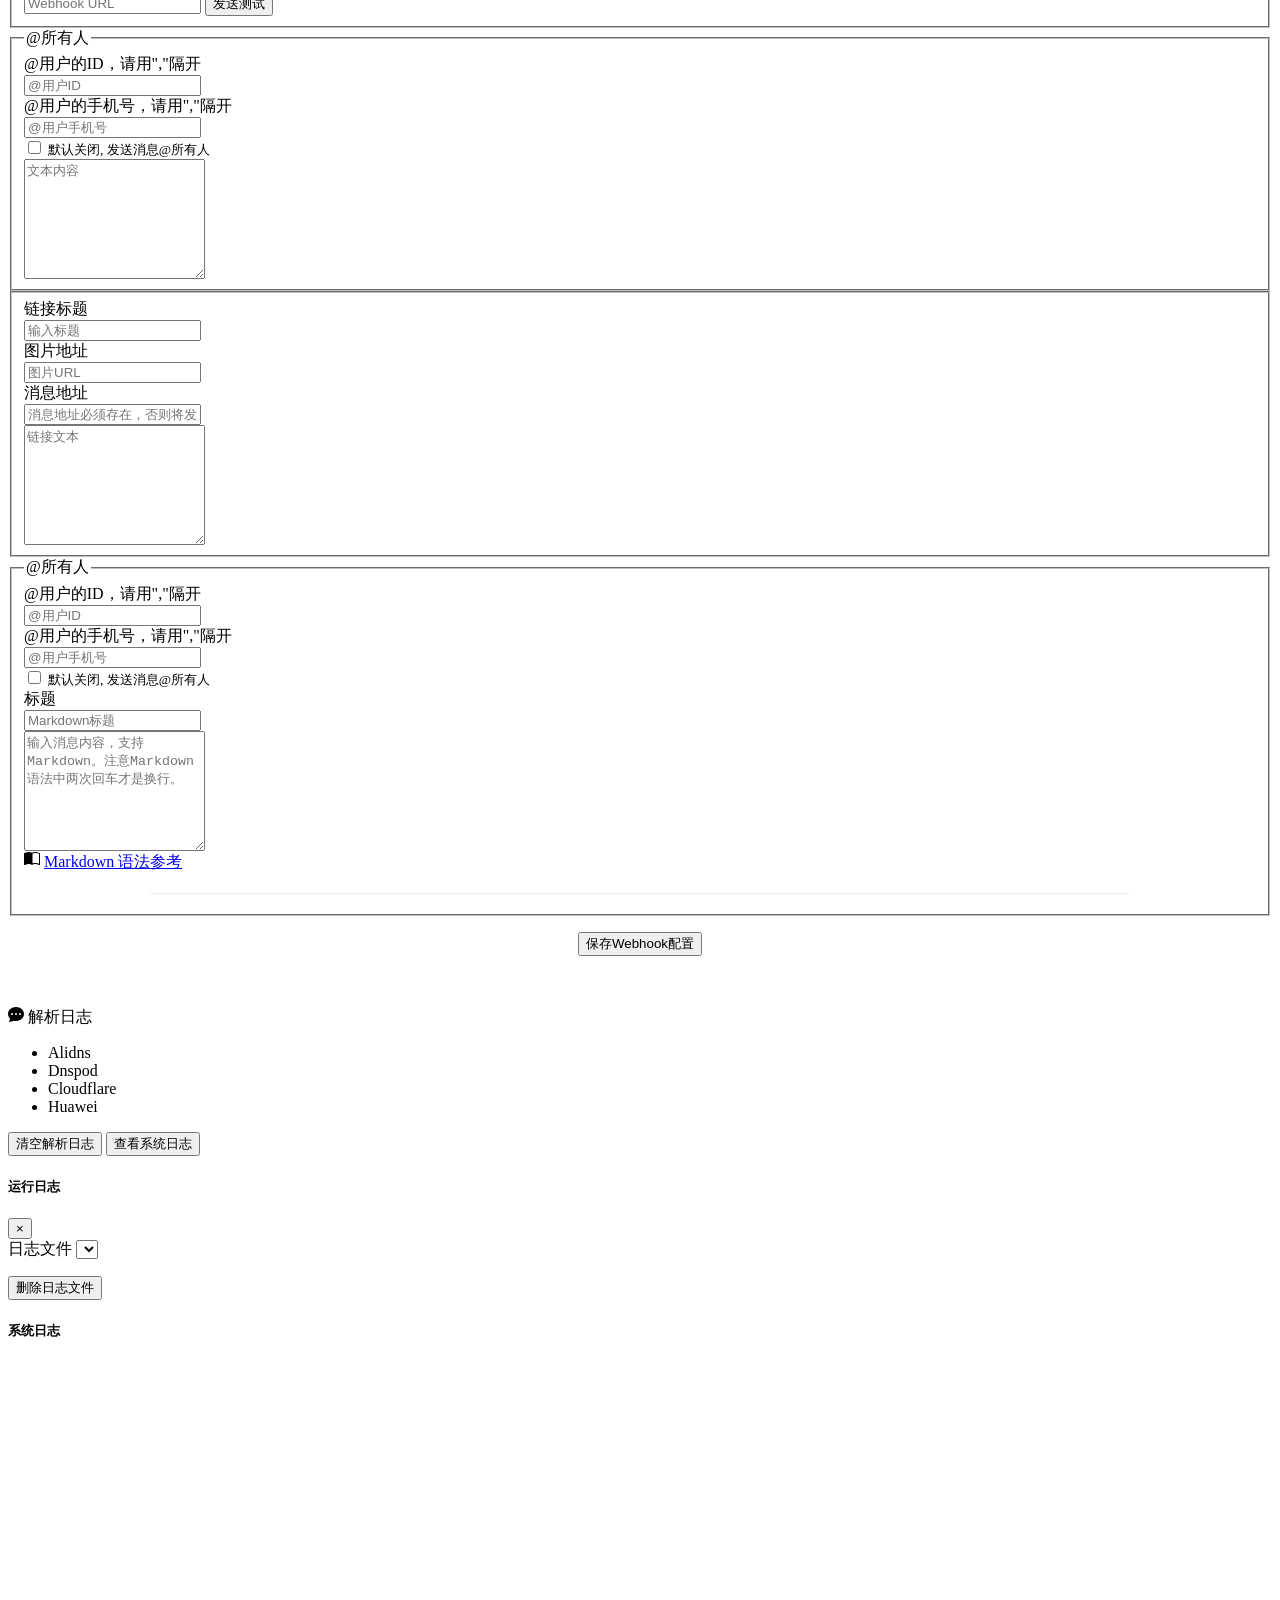
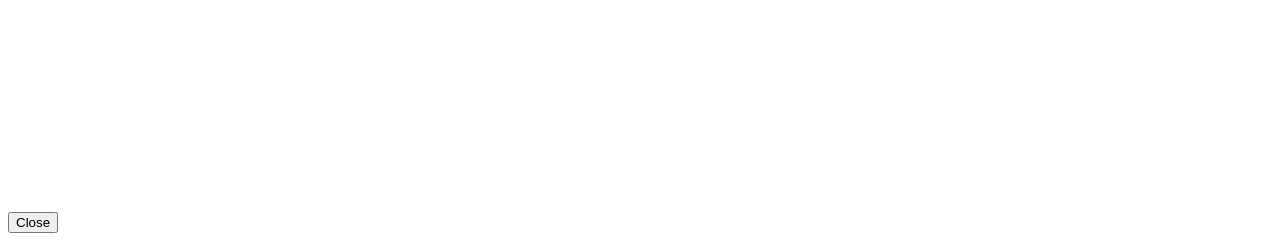
==== commit 071b1edb: "update" ====
--- a/src/main/resources/templates/index.html
+++ b/src/main/resources/templates/index.html
@@ -1,3 +1,29 @@
+<!--
+  ~
+  ~
+  ~ MIT License
+  ~
+  ~ Copyright (c) 2021 gngpp
+  ~
+  ~ Permission is hereby granted, free of charge, to any person obtaining a copy
+  ~ of this software and associated documentation files (the "Software"), to deal
+  ~ in the Software without restriction, including without limitation the rights
+  ~ to use, copy, modify, merge, publish, distribute, sublicense, and/or sell
+  ~ copies of the Software, and to permit persons to whom the Software is
+  ~ furnished to do so, subject to the following conditions:
+  ~
+  ~ The above copyright notice and this permission notice shall be included in all
+  ~ copies or substantial portions of the Software.
+  ~
+  ~ THE SOFTWARE IS PROVIDED "AS IS", WITHOUT WARRANTY OF ANY KIND, EXPRESS OR
+  ~ IMPLIED, INCLUDING BUT NOT LIMITED TO THE WARRANTIES OF MERCHANTABILITY,
+  ~ FITNESS FOR A PARTICULAR PURPOSE AND NONINFRINGEMENT. IN NO EVENT SHALL THE
+  ~ AUTHORS OR COPYRIGHT HOLDERS BE LIABLE FOR ANY CLAIM, DAMAGES OR OTHER
+  ~ LIABILITY, WHETHER IN AN ACTION OF CONTRACT, TORT OR OTHERWISE, ARISING FROM,
+  ~ OUT OF OR IN CONNECTION WITH THE SOFTWARE OR THE USE OR OTHER DEALINGS IN THE
+  ~ SOFTWARE.
+  -->
+
 <!--suppress ALL -->
 
 <html lang="zh">
@@ -59,7 +85,7 @@
   <div class="navbar navbar-dark bg-light shadow-sm" style="background-color: #e3f2fd;">
     <div class="container d-flex justify-content-between">
         <div>
-            <a class="navbar-brand d-flex align-items-center" href="https://github.com/zf1976/vertx-ddns" target="blank">
+            <a class="navbar-brand d-flex align-items-center" href="https://github.com/gngpp/vertx-ddns" target="blank">
                 <img alt="Vert.x Logo" class="img-fluid" src="[data-uri]" style="" title="">
                 <strong style="color: #000000">DDNS</strong>
             </a>
@@ -302,7 +328,7 @@
                 </div>
                 <div class="table-responsive">
                     <table class="table table-hover" style="overflow: hidden">
-                        <caption>DDNS域名指向记录表</caption>
+                        <caption>DNS记录表</caption>
                         <thead>
                         <tr>
                             <th>记录ID</th>
@@ -1483,7 +1509,7 @@
                         }
                         document.getElementById("ipv4ApiInput").value = dnsConfig.ipv4Config.inputIpApi
                         document.getElementById("ipv4_domains").value = ipv4Domain
-                        document.getElementById("ipv6ApiInput").value = dnsConfig.ipv4Config.inputIpApi
+                        document.getElementById("ipv6ApiInput").value = dnsConfig.ipv6Config.inputIpApi
                         document.getElementById("ipv6_domains").value = ipv6Domain
                     }
                     switch (selectDnsProviderType) {
@@ -1694,7 +1720,7 @@
                         }
                     }
                     if (selected == networkIpv6List[i].substring(networkIpv6List[i].indexOf('(') + 1, networkIpv6List[i].lastIndexOf(')'))) {
-                        $("#selectIpv4Value").append("<option selected value=" + networkIpv6List[i] + ">" + networkIpv6List[i] + "</option>")
+                        $("#selectIpv6Value").append("<option selected value=" + networkIpv6List[i] + ">" + networkIpv6List[i] + "</option>")
                     } else {
                         $("#selectIpv6Value").append("<option value=" + networkIpv6List[i] + ">" + networkIpv6List[i] + "</option>")
                     }
@@ -1819,8 +1845,8 @@
         }
 
         function clearForm() {
-            document.getElementById("ipv4Enable").value = false
-            document.getElementById("ipv6Enable").value = false
+            document.getElementById("ipv4Enable").checked = false
+            document.getElementById("ipv6Enable").checked = false
             document.getElementById("ipv6Radios1").checked = true
             document.getElementById("ipv6Radios2").checked = false
             document.getElementById("ipv4Radios1").checked = true
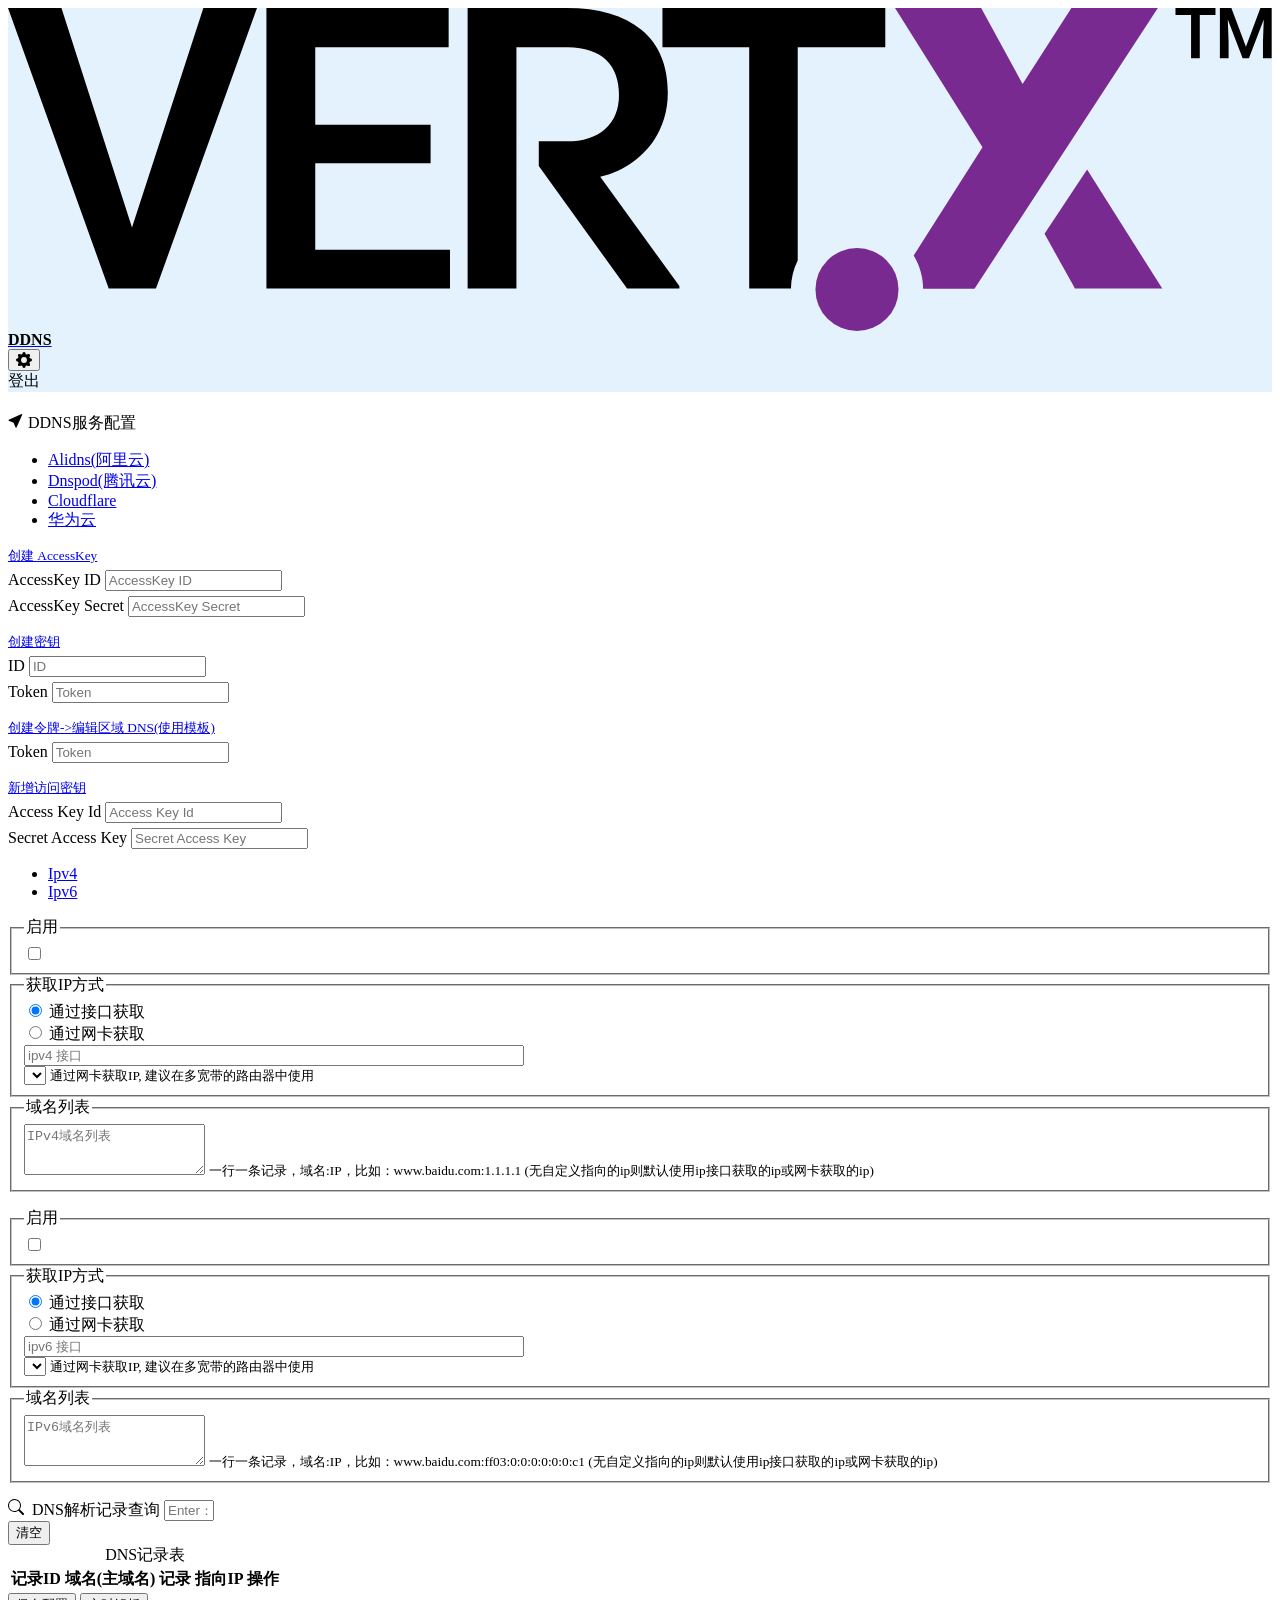
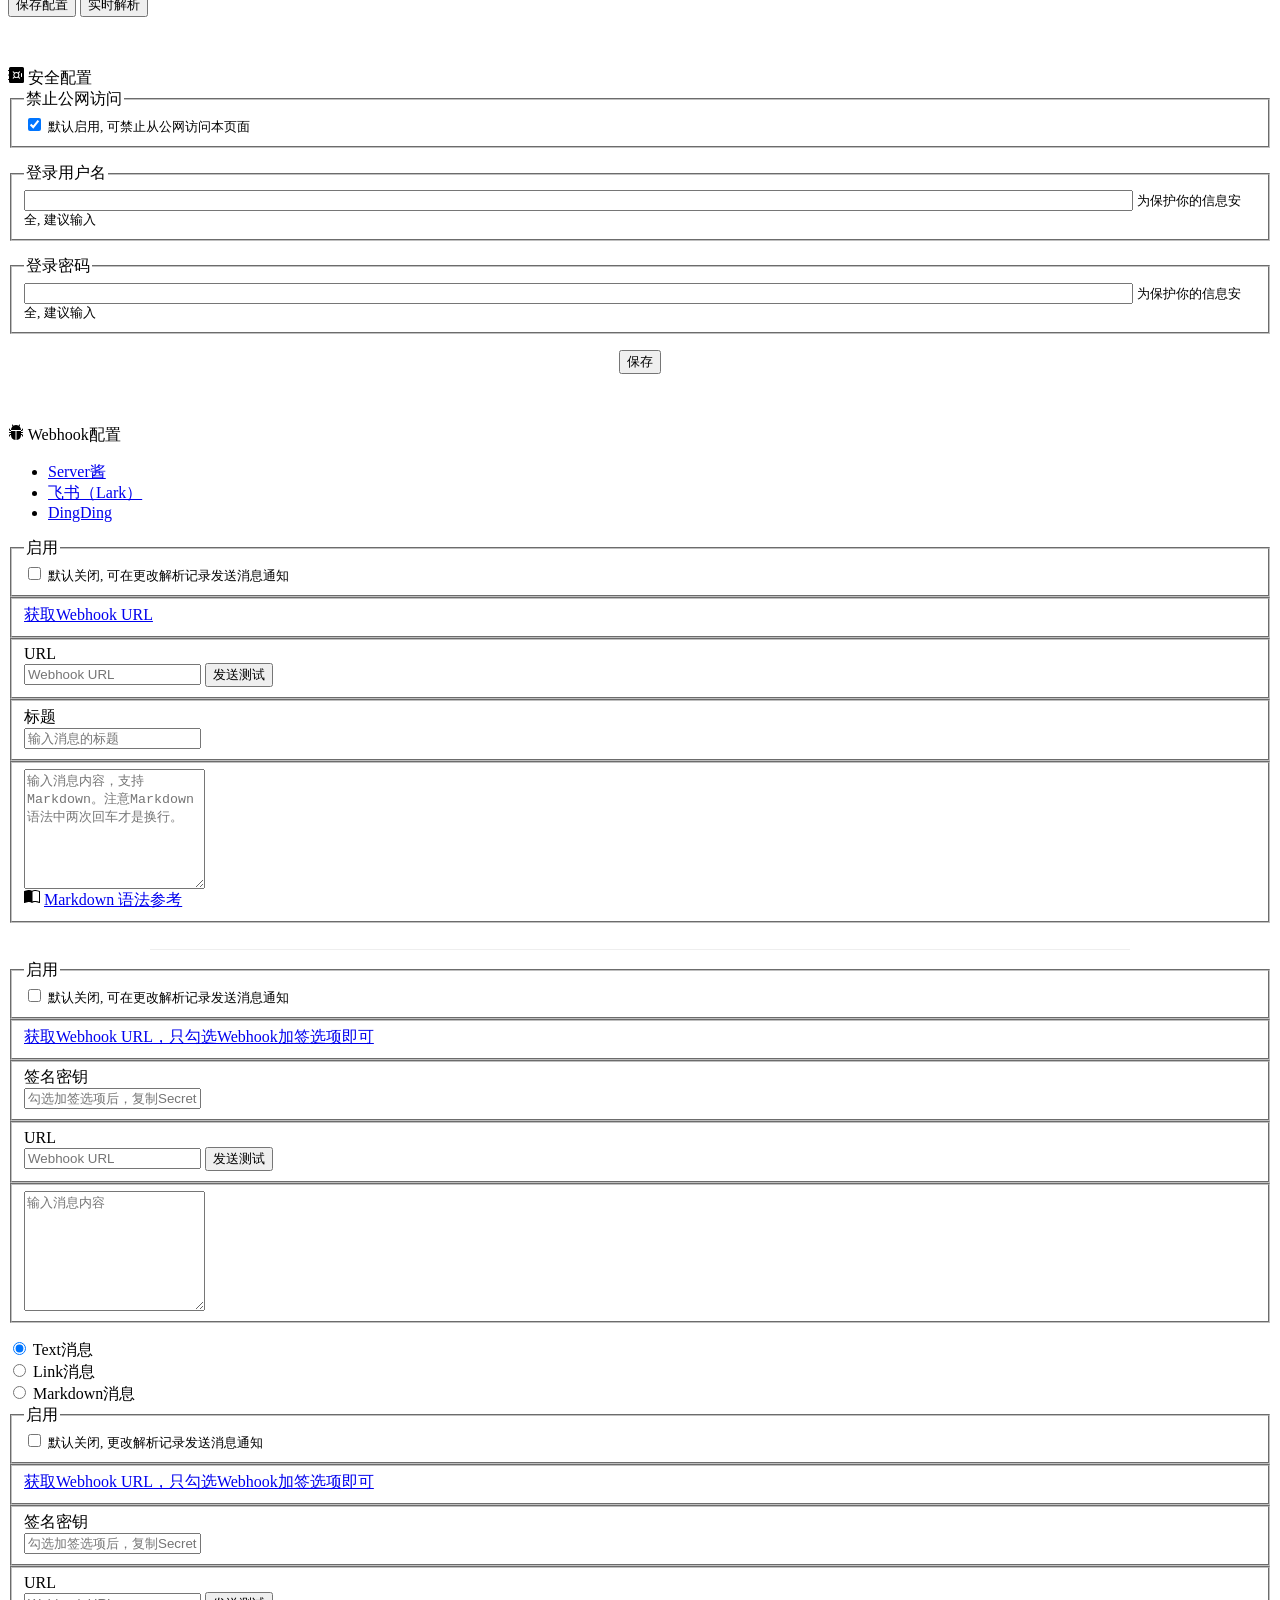
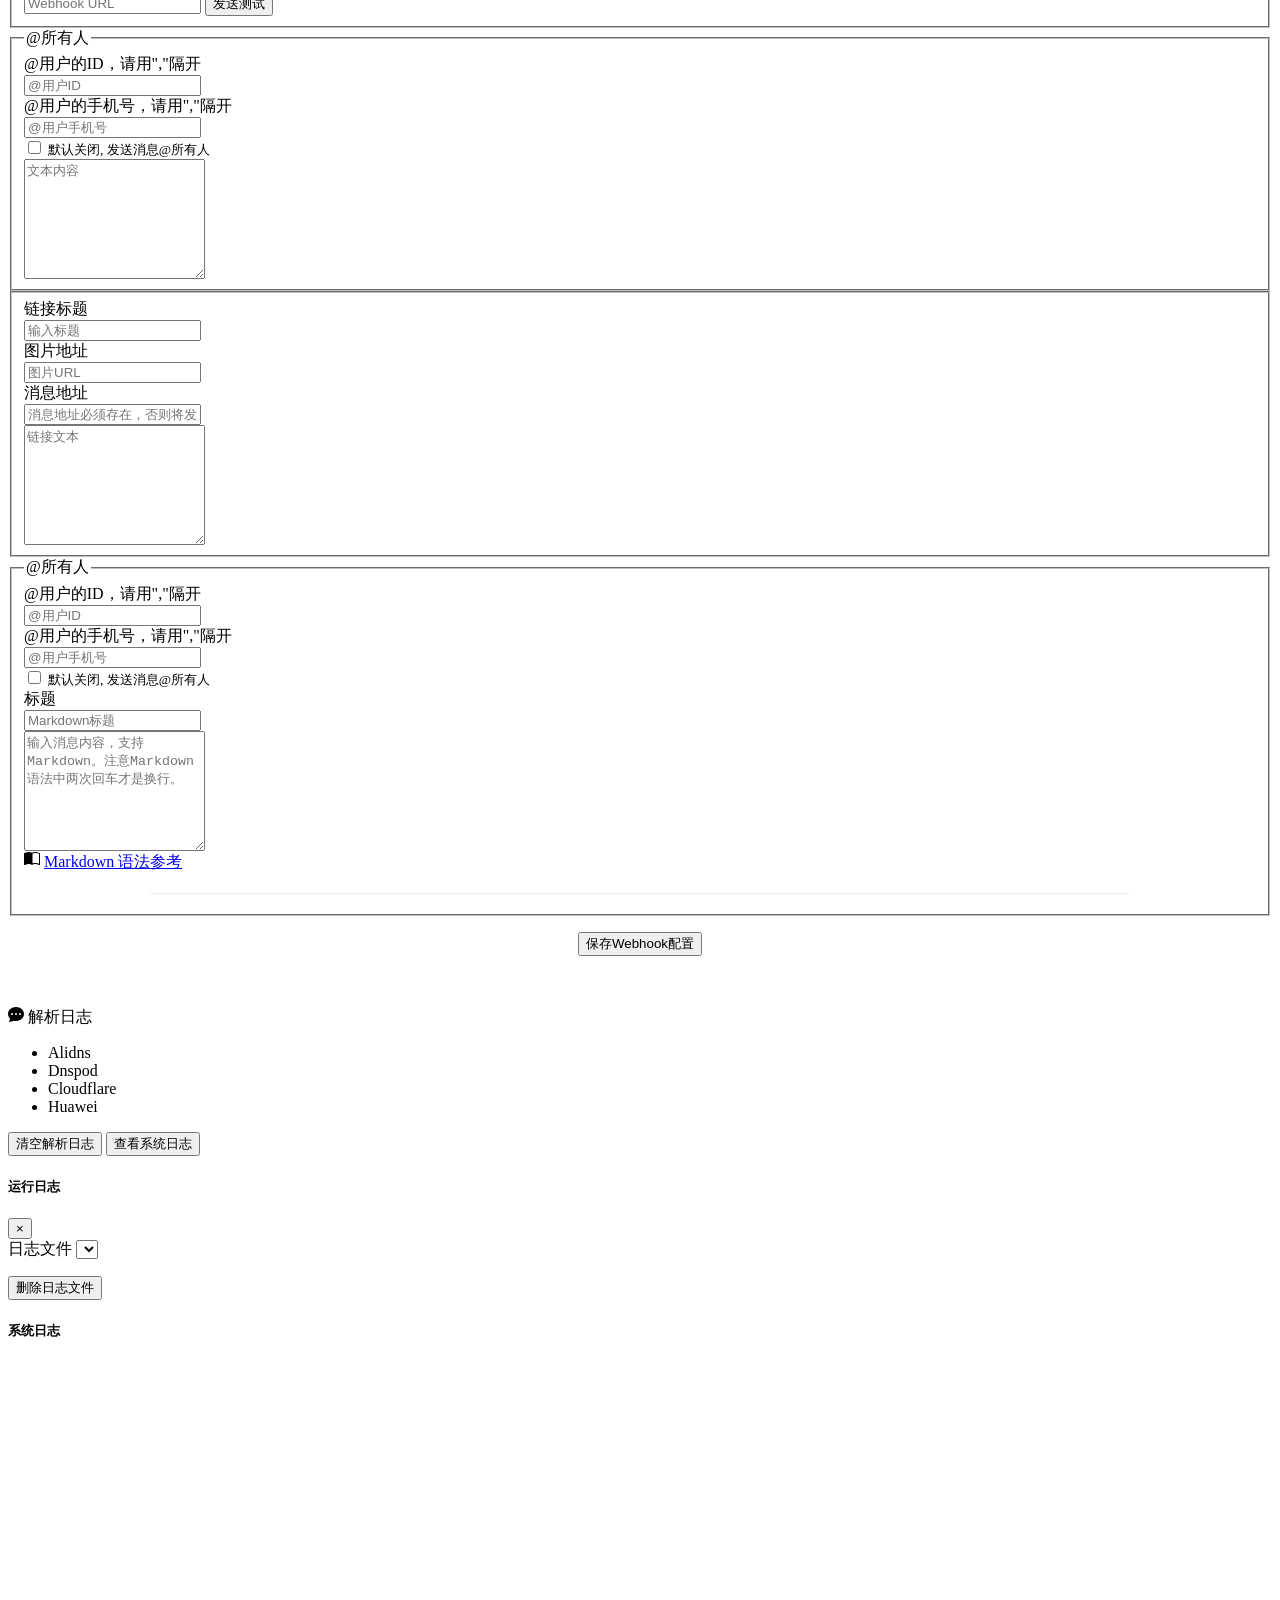
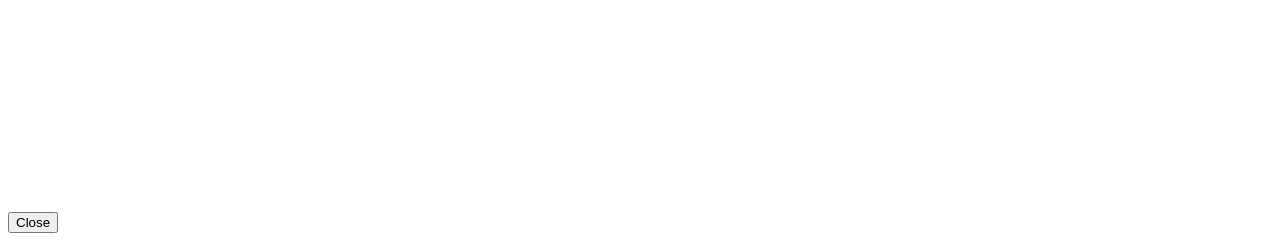
==== commit 9f810cae: "update" ====
--- a/src/main/resources/templates/index.html
+++ b/src/main/resources/templates/index.html
@@ -319,7 +319,7 @@
                         <svg xmlns="http://www.w3.org/2000/svg" width="16" height="16" fill="currentColor" class="bi bi-search" viewBox="0 0 16 16">
                             <path d="M11.742 10.344a6.5 6.5 0 1 0-1.397 1.398h-.001c.03.04.062.078.098.115l3.85 3.85a1 1 0 0 0 1.415-1.414l-3.85-3.85a1.007 1.007 0 0 0-.115-.1zM12 6.5a5.5 5.5 0 1 1-11 0 5.5 5.5 0 0 1 11 0z"/>
                         </svg>
-                        &nbsp;记录查询
+                        &nbsp;DNS解析记录查询
                     </span>
                     <input aria-describedby="basic-addon8" style="width: 50px" id="inputDomain" aria-label="域名" class="form-control" onkeydown="findDnsRecords(event)" placeholder="Enter：请输入需要查询的域名" type="text">
                     <div class="input-group-append">
